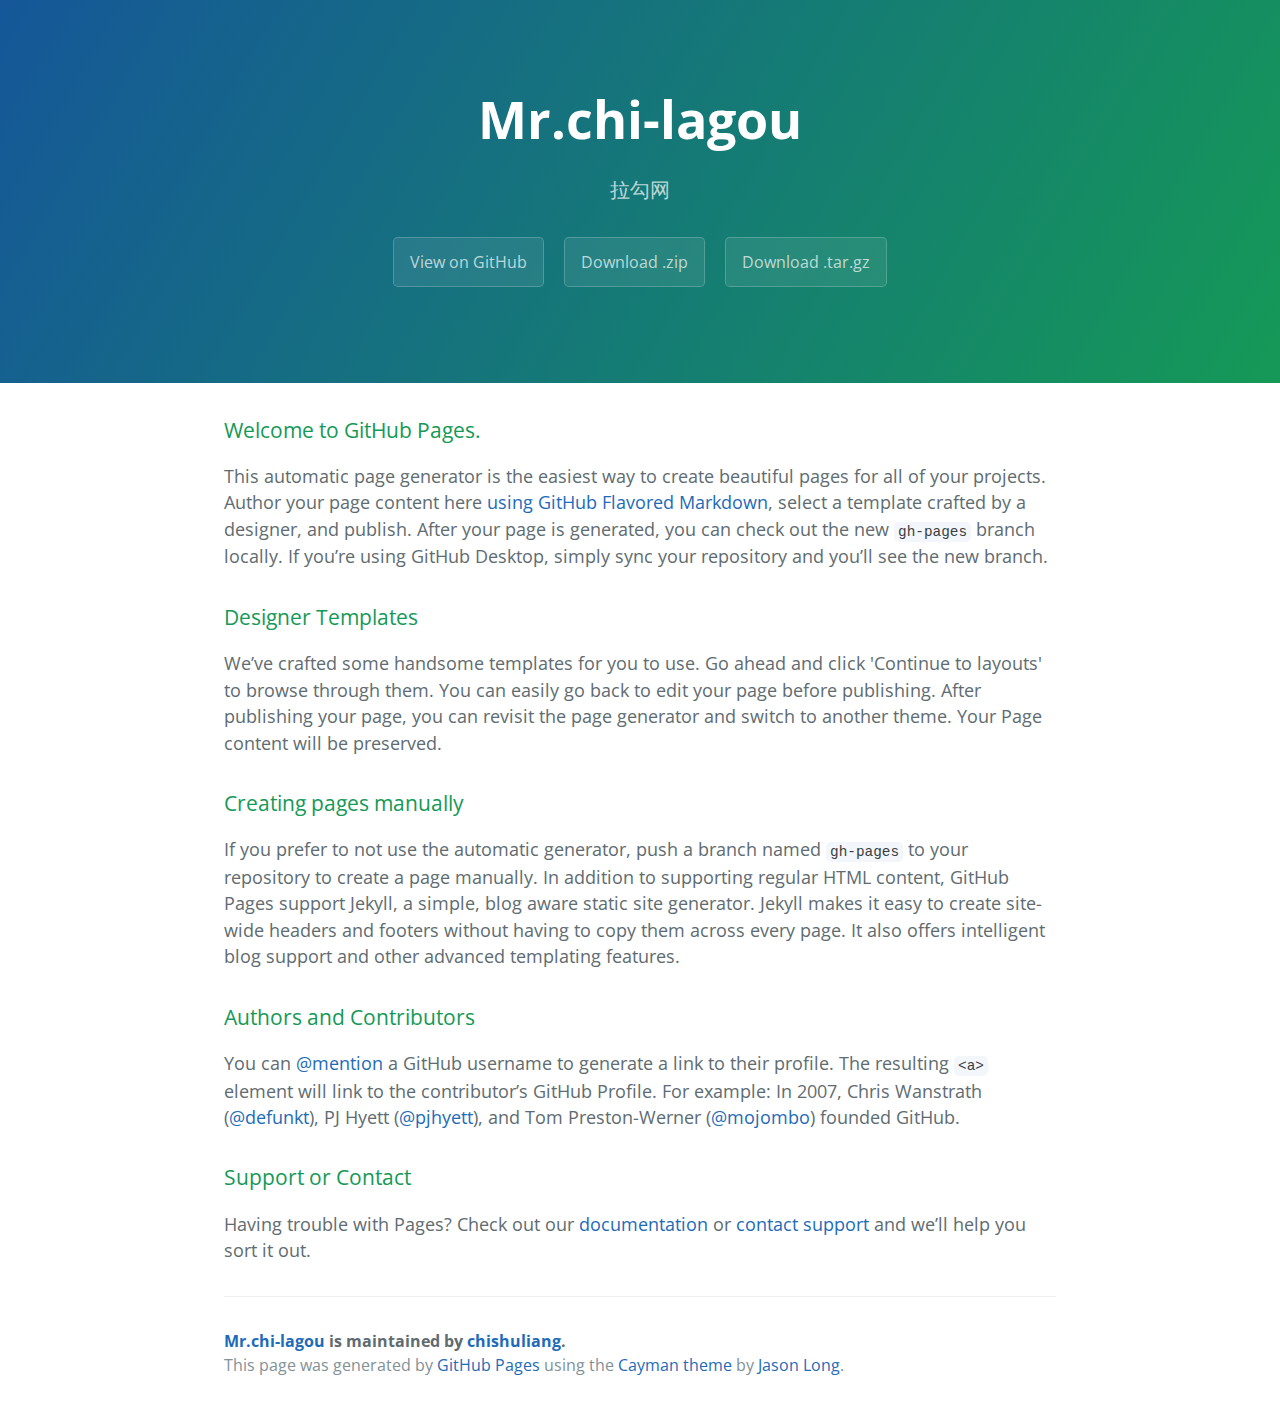
==== index.html @ e8597694 "Create gh-pages branch via GitHub" ====
<!DOCTYPE html>
<html lang="en-us">
  <head>
    <meta charset="UTF-8">
    <title>Mr.chi-lagou by chishuliang</title>
    <meta name="viewport" content="width=device-width, initial-scale=1">
    <link rel="stylesheet" type="text/css" href="stylesheets/normalize.css" media="screen">
    <link href='https://fonts.googleapis.com/css?family=Open+Sans:400,700' rel='stylesheet' type='text/css'>
    <link rel="stylesheet" type="text/css" href="stylesheets/stylesheet.css" media="screen">
    <link rel="stylesheet" type="text/css" href="stylesheets/github-light.css" media="screen">
  </head>
  <body>
    <section class="page-header">
      <h1 class="project-name">Mr.chi-lagou</h1>
      <h2 class="project-tagline">拉勾网</h2>
      <a href="https://github.com/chishuliang/Mr.chi-lagou" class="btn">View on GitHub</a>
      <a href="https://github.com/chishuliang/Mr.chi-lagou/zipball/master" class="btn">Download .zip</a>
      <a href="https://github.com/chishuliang/Mr.chi-lagou/tarball/master" class="btn">Download .tar.gz</a>
    </section>

    <section class="main-content">
      <h3>
<a id="welcome-to-github-pages" class="anchor" href="#welcome-to-github-pages" aria-hidden="true"><span aria-hidden="true" class="octicon octicon-link"></span></a>Welcome to GitHub Pages.</h3>

<p>This automatic page generator is the easiest way to create beautiful pages for all of your projects. Author your page content here <a href="https://guides.github.com/features/mastering-markdown/">using GitHub Flavored Markdown</a>, select a template crafted by a designer, and publish. After your page is generated, you can check out the new <code>gh-pages</code> branch locally. If you’re using GitHub Desktop, simply sync your repository and you’ll see the new branch.</p>

<h3>
<a id="designer-templates" class="anchor" href="#designer-templates" aria-hidden="true"><span aria-hidden="true" class="octicon octicon-link"></span></a>Designer Templates</h3>

<p>We’ve crafted some handsome templates for you to use. Go ahead and click 'Continue to layouts' to browse through them. You can easily go back to edit your page before publishing. After publishing your page, you can revisit the page generator and switch to another theme. Your Page content will be preserved.</p>

<h3>
<a id="creating-pages-manually" class="anchor" href="#creating-pages-manually" aria-hidden="true"><span aria-hidden="true" class="octicon octicon-link"></span></a>Creating pages manually</h3>

<p>If you prefer to not use the automatic generator, push a branch named <code>gh-pages</code> to your repository to create a page manually. In addition to supporting regular HTML content, GitHub Pages support Jekyll, a simple, blog aware static site generator. Jekyll makes it easy to create site-wide headers and footers without having to copy them across every page. It also offers intelligent blog support and other advanced templating features.</p>

<h3>
<a id="authors-and-contributors" class="anchor" href="#authors-and-contributors" aria-hidden="true"><span aria-hidden="true" class="octicon octicon-link"></span></a>Authors and Contributors</h3>

<p>You can <a href="https://help.github.com/articles/basic-writing-and-formatting-syntax/#mentioning-users-and-teams" class="user-mention">@mention</a> a GitHub username to generate a link to their profile. The resulting <code>&lt;a&gt;</code> element will link to the contributor’s GitHub Profile. For example: In 2007, Chris Wanstrath (<a href="https://github.com/defunkt" class="user-mention">@defunkt</a>), PJ Hyett (<a href="https://github.com/pjhyett" class="user-mention">@pjhyett</a>), and Tom Preston-Werner (<a href="https://github.com/mojombo" class="user-mention">@mojombo</a>) founded GitHub.</p>

<h3>
<a id="support-or-contact" class="anchor" href="#support-or-contact" aria-hidden="true"><span aria-hidden="true" class="octicon octicon-link"></span></a>Support or Contact</h3>

<p>Having trouble with Pages? Check out our <a href="https://help.github.com/pages">documentation</a> or <a href="https://github.com/contact">contact support</a> and we’ll help you sort it out.</p>

      <footer class="site-footer">
        <span class="site-footer-owner"><a href="https://github.com/chishuliang/Mr.chi-lagou">Mr.chi-lagou</a> is maintained by <a href="https://github.com/chishuliang">chishuliang</a>.</span>

        <span class="site-footer-credits">This page was generated by <a href="https://pages.github.com">GitHub Pages</a> using the <a href="https://github.com/jasonlong/cayman-theme">Cayman theme</a> by <a href="https://twitter.com/jasonlong">Jason Long</a>.</span>
      </footer>

    </section>

  
  </body>
</html>
---- stylesheets/stylesheet.css ----
* {
  box-sizing: border-box; }

body {
  padding: 0;
  margin: 0;
  font-family: "Open Sans", "Helvetica Neue", Helvetica, Arial, sans-serif;
  font-size: 16px;
  line-height: 1.5;
  color: #606c71; }

a {
  color: #1e6bb8;
  text-decoration: none; }
  a:hover {
    text-decoration: underline; }

.btn {
  display: inline-block;
  margin-bottom: 1rem;
  color: rgba(255, 255, 255, 0.7);
  background-color: rgba(255, 255, 255, 0.08);
  border-color: rgba(255, 255, 255, 0.2);
  border-style: solid;
  border-width: 1px;
  border-radius: 0.3rem;
  transition: color 0.2s, background-color 0.2s, border-color 0.2s; }
  .btn + .btn {
    margin-left: 1rem; }

.btn:hover {
  color: rgba(255, 255, 255, 0.8);
  text-decoration: none;
  background-color: rgba(255, 255, 255, 0.2);
  border-color: rgba(255, 255, 255, 0.3); }

@media screen and (min-width: 64em) {
  .btn {
    padding: 0.75rem 1rem; } }

@media screen and (min-width: 42em) and (max-width: 64em) {
  .btn {
    padding: 0.6rem 0.9rem;
    font-size: 0.9rem; } }

@media screen and (max-width: 42em) {
  .btn {
    display: block;
    width: 100%;
    padding: 0.75rem;
    font-size: 0.9rem; }
    .btn + .btn {
      margin-top: 1rem;
      margin-left: 0; } }

.page-header {
  color: #fff;
  text-align: center;
  background-color: #159957;
  background-image: linear-gradient(120deg, #155799, #159957); }

@media screen and (min-width: 64em) {
  .page-header {
    padding: 5rem 6rem; } }

@media screen and (min-width: 42em) and (max-width: 64em) {
  .page-header {
    padding: 3rem 4rem; } }

@media screen and (max-width: 42em) {
  .page-header {
    padding: 2rem 1rem; } }

.project-name {
  margin-top: 0;
  margin-bottom: 0.1rem; }

@media screen and (min-width: 64em) {
  .project-name {
    font-size: 3.25rem; } }

@media screen and (min-width: 42em) and (max-width: 64em) {
  .project-name {
    font-size: 2.25rem; } }

@media screen and (max-width: 42em) {
  .project-name {
    font-size: 1.75rem; } }

.project-tagline {
  margin-bottom: 2rem;
  font-weight: normal;
  opacity: 0.7; }

@media screen and (min-width: 64em) {
  .project-tagline {
    font-size: 1.25rem; } }

@media screen and (min-width: 42em) and (max-width: 64em) {
  .project-tagline {
    font-size: 1.15rem; } }

@media screen and (max-width: 42em) {
  .project-tagline {
    font-size: 1rem; } }

.main-content :first-child {
  margin-top: 0; }
.main-content img {
  max-width: 100%; }
.main-content h1, .main-content h2, .main-content h3, .main-content h4, .main-content h5, .main-content h6 {
  margin-top: 2rem;
  margin-bottom: 1rem;
  font-weight: normal;
  color: #159957; }
.main-content p {
  margin-bottom: 1em; }
.main-content code {
  padding: 2px 4px;
  font-family: Consolas, "Liberation Mono", Menlo, Courier, monospace;
  font-size: 0.9rem;
  color: #383e41;
  background-color: #f3f6fa;
  border-radius: 0.3rem; }
.main-content pre {
  padding: 0.8rem;
  margin-top: 0;
  margin-bottom: 1rem;
  font: 1rem Consolas, "Liberation Mono", Menlo, Courier, monospace;
  color: #567482;
  word-wrap: normal;
  background-color: #f3f6fa;
  border: solid 1px #dce6f0;
  border-radius: 0.3rem; }
  .main-content pre > code {
    padding: 0;
    margin: 0;
    font-size: 0.9rem;
    color: #567482;
    word-break: normal;
    white-space: pre;
    background: transparent;
    border: 0; }
.main-content .highlight {
  margin-bottom: 1rem; }
  .main-content .highlight pre {
    margin-bottom: 0;
    word-break: normal; }
.main-content .highlight pre, .main-content pre {
  padding: 0.8rem;
  overflow: auto;
  font-size: 0.9rem;
  line-height: 1.45;
  border-radius: 0.3rem; }
.main-content pre code, .main-content pre tt {
  display: inline;
  max-width: initial;
  padding: 0;
  margin: 0;
  overflow: initial;
  line-height: inherit;
  word-wrap: normal;
  background-color: transparent;
  border: 0; }
  .main-content pre code:before, .main-content pre code:after, .main-content pre tt:before, .main-content pre tt:after {
    content: normal; }
.main-content ul, .main-content ol {
  margin-top: 0; }
.main-content blockquote {
  padding: 0 1rem;
  margin-left: 0;
  color: #819198;
  border-left: 0.3rem solid #dce6f0; }
  .main-content blockquote > :first-child {
    margin-top: 0; }
  .main-content blockquote > :last-child {
    margin-bottom: 0; }
.main-content table {
  display: block;
  width: 100%;
  overflow: auto;
  word-break: normal;
  word-break: keep-all; }
  .main-content table th {
    font-weight: bold; }
  .main-content table th, .main-content table td {
    padding: 0.5rem 1rem;
    border: 1px solid #e9ebec; }
.main-content dl {
  padding: 0; }
  .main-content dl dt {
    padding: 0;
    margin-top: 1rem;
    font-size: 1rem;
    font-weight: bold; }
  .main-content dl dd {
    padding: 0;
    margin-bottom: 1rem; }
.main-content hr {
  height: 2px;
  padding: 0;
  margin: 1rem 0;
  background-color: #eff0f1;
  border: 0; }

@media screen and (min-width: 64em) {
  .main-content {
    max-width: 64rem;
    padding: 2rem 6rem;
    margin: 0 auto;
    font-size: 1.1rem; } }

@media screen and (min-width: 42em) and (max-width: 64em) {
  .main-content {
    padding: 2rem 4rem;
    font-size: 1.1rem; } }

@media screen and (max-width: 42em) {
  .main-content {
    padding: 2rem 1rem;
    font-size: 1rem; } }

.site-footer {
  padding-top: 2rem;
  margin-top: 2rem;
  border-top: solid 1px #eff0f1; }

.site-footer-owner {
  display: block;
  font-weight: bold; }

.site-footer-credits {
  color: #819198; }

@media screen and (min-width: 64em) {
  .site-footer {
    font-size: 1rem; } }

@media screen and (min-width: 42em) and (max-width: 64em) {
  .site-footer {
    font-size: 1rem; } }

@media screen and (max-width: 42em) {
  .site-footer {
    font-size: 0.9rem; } }
---- stylesheets/github-light.css ----
/*
   Copyright 2014 GitHub Inc.

   Licensed under the Apache License, Version 2.0 (the "License");
   you may not use this file except in compliance with the License.
   You may obtain a copy of the License at

       http://www.apache.org/licenses/LICENSE-2.0

   Unless required by applicable law or agreed to in writing, software
   distributed under the License is distributed on an "AS IS" BASIS,
   WITHOUT WARRANTIES OR CONDITIONS OF ANY KIND, either express or implied.
   See the License for the specific language governing permissions and
   limitations under the License.

*/

.pl-c /* comment */ {
  color: #969896;
}

.pl-c1      /* constant, markup.raw, meta.diff.header, meta.module-reference, meta.property-name, support, support.constant, support.variable, variable.other.constant */,
.pl-s .pl-v /* string variable */ {
  color: #0086b3;
}

.pl-e  /* entity */,
.pl-en /* entity.name */ {
  color: #795da3;
}

.pl-s .pl-s1 /* string source */,
.pl-smi      /* storage.modifier.import, storage.modifier.package, storage.type.java, variable.other, variable.parameter.function */ {
  color: #333;
}

.pl-ent /* entity.name.tag */ {
  color: #63a35c;
}

.pl-k /* keyword, storage, storage.type */ {
  color: #a71d5d;
}

.pl-pds              /* punctuation.definition.string, string.regexp.character-class */,
.pl-s                /* string */,
.pl-s .pl-pse .pl-s1 /* string punctuation.section.embedded source */,
.pl-sr               /* string.regexp */,
.pl-sr .pl-cce       /* string.regexp constant.character.escape */,
.pl-sr .pl-sra       /* string.regexp string.regexp.arbitrary-repitition */,
.pl-sr .pl-sre       /* string.regexp source.ruby.embedded */ {
  color: #183691;
}

.pl-v /* variable */ {
  color: #ed6a43;
}

.pl-id /* invalid.deprecated */ {
  color: #b52a1d;
}

.pl-ii /* invalid.illegal */ {
  background-color: #b52a1d;
  color: #f8f8f8;
}

.pl-sr .pl-cce /* string.regexp constant.character.escape */ {
  color: #63a35c;
  font-weight: bold;
}

.pl-ml /* markup.list */ {
  color: #693a17;
}

.pl-mh        /* markup.heading */,
.pl-mh .pl-en /* markup.heading entity.name */,
.pl-ms        /* meta.separator */ {
  color: #1d3e81;
  font-weight: bold;
}

.pl-mq /* markup.quote */ {
  color: #008080;
}

.pl-mi /* markup.italic */ {
  color: #333;
  font-style: italic;
}

.pl-mb /* markup.bold */ {
  color: #333;
  font-weight: bold;
}

.pl-md /* markup.deleted, meta.diff.header.from-file */ {
  background-color: #ffecec;
  color: #bd2c00;
}

.pl-mi1 /* markup.inserted, meta.diff.header.to-file */ {
  background-color: #eaffea;
  color: #55a532;
}

.pl-mdr /* meta.diff.range */ {
  color: #795da3;
  font-weight: bold;
}

.pl-mo /* meta.output */ {
  color: #1d3e81;
}
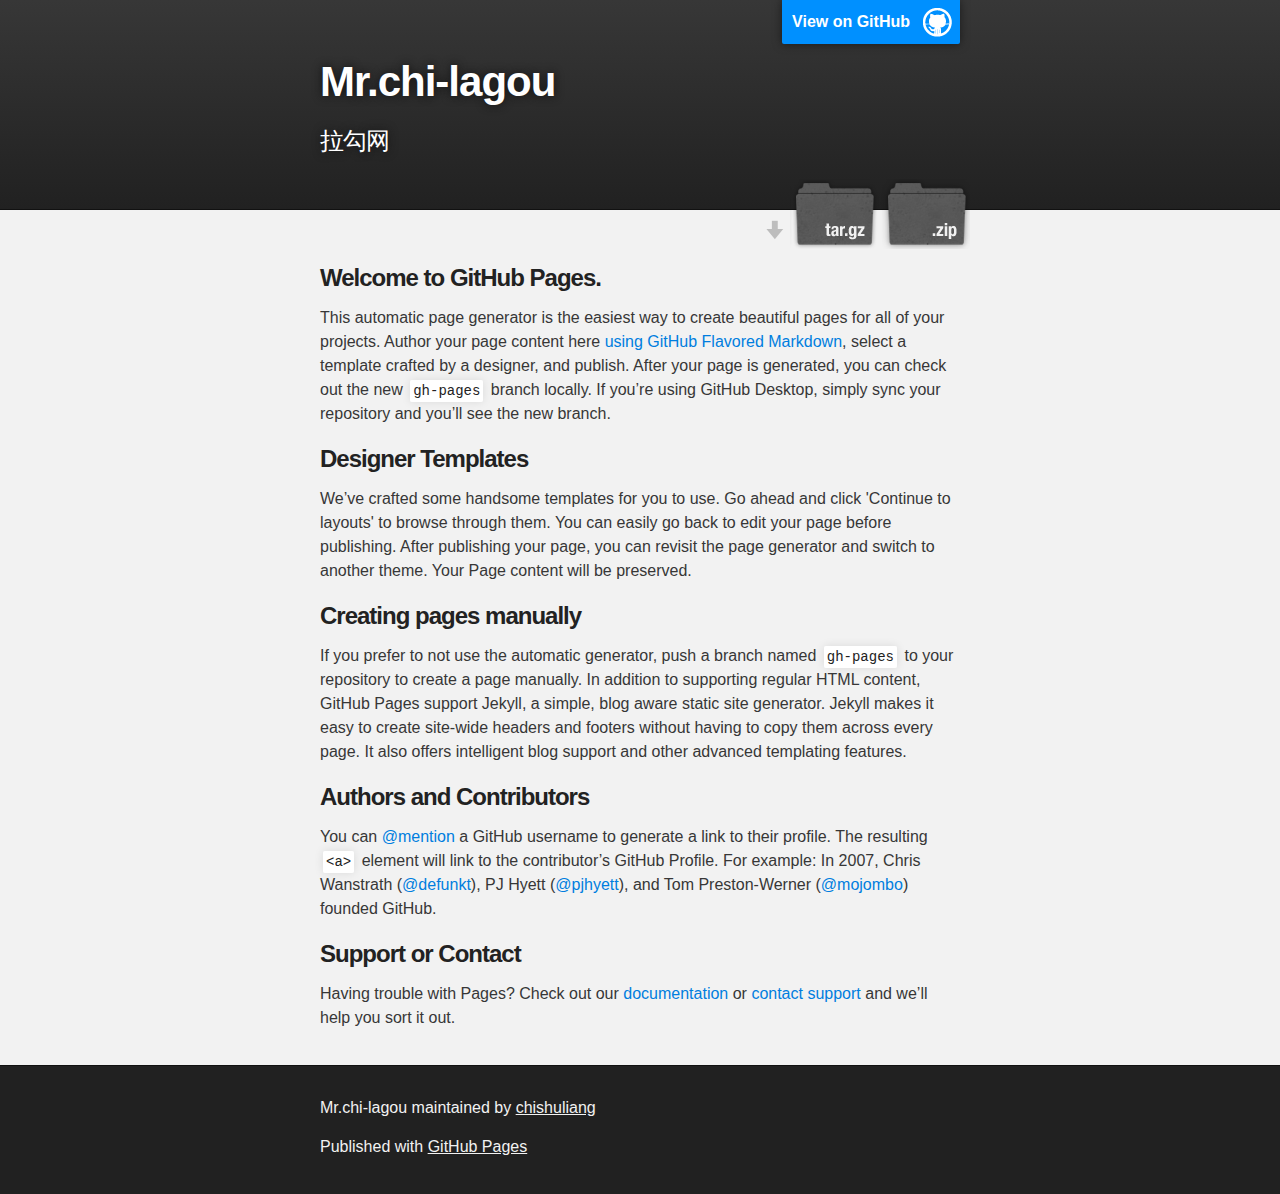
==== commit 8353f374: "Create gh-pages branch via GitHub" ====
--- a/index.html
+++ b/index.html
@@ -1,25 +1,37 @@
 <!DOCTYPE html>
-<html lang="en-us">
+<html>
+
   <head>
-    <meta charset="UTF-8">
-    <title>Mr.chi-lagou by chishuliang</title>
-    <meta name="viewport" content="width=device-width, initial-scale=1">
-    <link rel="stylesheet" type="text/css" href="stylesheets/normalize.css" media="screen">
-    <link href='https://fonts.googleapis.com/css?family=Open+Sans:400,700' rel='stylesheet' type='text/css'>
-    <link rel="stylesheet" type="text/css" href="stylesheets/stylesheet.css" media="screen">
-    <link rel="stylesheet" type="text/css" href="stylesheets/github-light.css" media="screen">
+    <meta charset='utf-8'>
+    <meta http-equiv="X-UA-Compatible" content="chrome=1">
+    <meta name="description" content="Mr.chi-lagou : 拉勾网">
+
+    <link rel="stylesheet" type="text/css" media="screen" href="stylesheets/stylesheet.css">
+
+    <title>Mr.chi-lagou</title>
   </head>
+
   <body>
-    <section class="page-header">
-      <h1 class="project-name">Mr.chi-lagou</h1>
-      <h2 class="project-tagline">拉勾网</h2>
-      <a href="https://github.com/chishuliang/Mr.chi-lagou" class="btn">View on GitHub</a>
-      <a href="https://github.com/chishuliang/Mr.chi-lagou/zipball/master" class="btn">Download .zip</a>
-      <a href="https://github.com/chishuliang/Mr.chi-lagou/tarball/master" class="btn">Download .tar.gz</a>
-    </section>
 
-    <section class="main-content">
-      <h3>
+    <!-- HEADER -->
+    <div id="header_wrap" class="outer">
+        <header class="inner">
+          <a id="forkme_banner" href="https://github.com/chishuliang/Mr.chi-lagou">View on GitHub</a>
+
+          <h1 id="project_title">Mr.chi-lagou</h1>
+          <h2 id="project_tagline">拉勾网</h2>
+
+            <section id="downloads">
+              <a class="zip_download_link" href="https://github.com/chishuliang/Mr.chi-lagou/zipball/master">Download this project as a .zip file</a>
+              <a class="tar_download_link" href="https://github.com/chishuliang/Mr.chi-lagou/tarball/master">Download this project as a tar.gz file</a>
+            </section>
+        </header>
+    </div>
+
+    <!-- MAIN CONTENT -->
+    <div id="main_content_wrap" class="outer">
+      <section id="main_content" class="inner">
+        <h3>
 <a id="welcome-to-github-pages" class="anchor" href="#welcome-to-github-pages" aria-hidden="true"><span aria-hidden="true" class="octicon octicon-link"></span></a>Welcome to GitHub Pages.</h3>
 
 <p>This automatic page generator is the easiest way to create beautiful pages for all of your projects. Author your page content here <a href="https://guides.github.com/features/mastering-markdown/">using GitHub Flavored Markdown</a>, select a template crafted by a designer, and publish. After your page is generated, you can check out the new <code>gh-pages</code> branch locally. If you’re using GitHub Desktop, simply sync your repository and you’ll see the new branch.</p>
@@ -43,15 +55,18 @@
 <a id="support-or-contact" class="anchor" href="#support-or-contact" aria-hidden="true"><span aria-hidden="true" class="octicon octicon-link"></span></a>Support or Contact</h3>
 
 <p>Having trouble with Pages? Check out our <a href="https://help.github.com/pages">documentation</a> or <a href="https://github.com/contact">contact support</a> and we’ll help you sort it out.</p>
+      </section>
+    </div>
 
-      <footer class="site-footer">
-        <span class="site-footer-owner"><a href="https://github.com/chishuliang/Mr.chi-lagou">Mr.chi-lagou</a> is maintained by <a href="https://github.com/chishuliang">chishuliang</a>.</span>
+    <!-- FOOTER  -->
+    <div id="footer_wrap" class="outer">
+      <footer class="inner">
+        <p class="copyright">Mr.chi-lagou maintained by <a href="https://github.com/chishuliang">chishuliang</a></p>
+        <p>Published with <a href="https://pages.github.com">GitHub Pages</a></p>
+      </footer>
+    </div>
 
-        <span class="site-footer-credits">This page was generated by <a href="https://pages.github.com">GitHub Pages</a> using the <a href="https://github.com/jasonlong/cayman-theme">Cayman theme</a> by <a href="https://twitter.com/jasonlong">Jason Long</a>.</span>
-      </footer>
+    
 
-    </section>
-
-  
   </body>
 </html>
--- a/stylesheets/stylesheet.css
+++ b/stylesheets/stylesheet.css
@@ -1,245 +1,425 @@
-* {
-  box-sizing: border-box; }
+/*******************************************************************************
+Slate Theme for GitHub Pages
+by Jason Costello, @jsncostello
+*******************************************************************************/
+
+@import url(github-light.css);
+
+/*******************************************************************************
+MeyerWeb Reset
+*******************************************************************************/
+
+html, body, div, span, applet, object, iframe,
+h1, h2, h3, h4, h5, h6, p, blockquote, pre,
+a, abbr, acronym, address, big, cite, code,
+del, dfn, em, img, ins, kbd, q, s, samp,
+small, strike, strong, sub, sup, tt, var,
+b, u, i, center,
+dl, dt, dd, ol, ul, li,
+fieldset, form, label, legend,
+table, caption, tbody, tfoot, thead, tr, th, td,
+article, aside, canvas, details, embed,
+figure, figcaption, footer, header, hgroup,
+menu, nav, output, ruby, section, summary,
+time, mark, audio, video {
+  margin: 0;
+  padding: 0;
+  border: 0;
+  font: inherit;
+  vertical-align: baseline;
+}
+
+/* HTML5 display-role reset for older browsers */
+article, aside, details, figcaption, figure,
+footer, header, hgroup, menu, nav, section {
+  display: block;
+}
+
+ol, ul {
+  list-style: none;
+}
+
+table {
+  border-collapse: collapse;
+  border-spacing: 0;
+}
+
+/*******************************************************************************
+Theme Styles
+*******************************************************************************/
 
 body {
+  box-sizing: border-box;
+  color:#373737;
+  background: #212121;
+  font-size: 16px;
+  font-family: 'Myriad Pro', Calibri, Helvetica, Arial, sans-serif;
+  line-height: 1.5;
+  -webkit-font-smoothing: antialiased;
+}
+
+h1, h2, h3, h4, h5, h6 {
+  margin: 10px 0;
+  font-weight: 700;
+  color:#222222;
+  font-family: 'Lucida Grande', 'Calibri', Helvetica, Arial, sans-serif;
+  letter-spacing: -1px;
+}
+
+h1 {
+  font-size: 36px;
+  font-weight: 700;
+}
+
+h2 {
+  padding-bottom: 10px;
+  font-size: 32px;
+  background: url('../images/bg_hr.png') repeat-x bottom;
+}
+
+h3 {
+  font-size: 24px;
+}
+
+h4 {
+  font-size: 21px;
+}
+
+h5 {
+  font-size: 18px;
+}
+
+h6 {
+  font-size: 16px;
+}
+
+p {
+  margin: 10px 0 15px 0;
+}
+
+footer p {
+  color: #f2f2f2;
+}
+
+a {
+  text-decoration: none;
+  color: #007edf;
+  text-shadow: none;
+
+  transition: color 0.5s ease;
+  transition: text-shadow 0.5s ease;
+  -webkit-transition: color 0.5s ease;
+  -webkit-transition: text-shadow 0.5s ease;
+  -moz-transition: color 0.5s ease;
+  -moz-transition: text-shadow 0.5s ease;
+  -o-transition: color 0.5s ease;
+  -o-transition: text-shadow 0.5s ease;
+  -ms-transition: color 0.5s ease;
+  -ms-transition: text-shadow 0.5s ease;
+}
+
+a:hover, a:focus {text-decoration: underline;}
+
+footer a {
+  color: #F2F2F2;
+  text-decoration: underline;
+}
+
+em {
+  font-style: italic;
+}
+
+strong {
+  font-weight: bold;
+}
+
+img {
+  position: relative;
+  margin: 0 auto;
+  max-width: 739px;
+  padding: 5px;
+  margin: 10px 0 10px 0;
+  border: 1px solid #ebebeb;
+
+  box-shadow: 0 0 5px #ebebeb;
+  -webkit-box-shadow: 0 0 5px #ebebeb;
+  -moz-box-shadow: 0 0 5px #ebebeb;
+  -o-box-shadow: 0 0 5px #ebebeb;
+  -ms-box-shadow: 0 0 5px #ebebeb;
+}
+
+p img {
+  display: inline;
+  margin: 0;
   padding: 0;
+  vertical-align: middle;
+  text-align: center;
+  border: none;
+}
+
+pre, code {
+  width: 100%;
+  color: #222;
+  background-color: #fff;
+
+  font-family: Monaco, "Bitstream Vera Sans Mono", "Lucida Console", Terminal, monospace;
+  font-size: 14px;
+
+  border-radius: 2px;
+  -moz-border-radius: 2px;
+  -webkit-border-radius: 2px;
+}
+
+pre {
+  width: 100%;
+  padding: 10px;
+  box-shadow: 0 0 10px rgba(0,0,0,.1);
+  overflow: auto;
+}
+
+code {
+  padding: 3px;
+  margin: 0 3px;
+  box-shadow: 0 0 10px rgba(0,0,0,.1);
+}
+
+pre code {
+  display: block;
+  box-shadow: none;
+}
+
+blockquote {
+  color: #666;
+  margin-bottom: 20px;
+  padding: 0 0 0 20px;
+  border-left: 3px solid #bbb;
+}
+
+
+ul, ol, dl {
+  margin-bottom: 15px
+}
+
+ul {
+  list-style-position: inside;
+  list-style: disc;
+  padding-left: 20px;
+}
+
+ol {
+  list-style-position: inside;
+  list-style: decimal;
+  padding-left: 20px;
+}
+
+dl dt {
+  font-weight: bold;
+}
+
+dl dd {
+  padding-left: 20px;
+  font-style: italic;
+}
+
+dl p {
+  padding-left: 20px;
+  font-style: italic;
+}
+
+hr {
+  height: 1px;
+  margin-bottom: 5px;
+  border: none;
+  background: url('../images/bg_hr.png') repeat-x center;
+}
+
+table {
+  border: 1px solid #373737;
+  margin-bottom: 20px;
+  text-align: left;
+ }
+
+th {
+  font-family: 'Lucida Grande', 'Helvetica Neue', Helvetica, Arial, sans-serif;
+  padding: 10px;
+  background: #373737;
+  color: #fff;
+ }
+
+td {
+  padding: 10px;
+  border: 1px solid #373737;
+ }
+
+form {
+  background: #f2f2f2;
+  padding: 20px;
+}
+
+/*******************************************************************************
+Full-Width Styles
+*******************************************************************************/
+
+.outer {
+  width: 100%;
+}
+
+.inner {
+  position: relative;
+  max-width: 640px;
+  padding: 20px 10px;
+  margin: 0 auto;
+}
+
+#forkme_banner {
+  display: block;
+  position: absolute;
+  top:0;
+  right: 10px;
+  z-index: 10;
+  padding: 10px 50px 10px 10px;
+  color: #fff;
+  background: url('../images/blacktocat.png') #0090ff no-repeat 95% 50%;
+  font-weight: 700;
+  box-shadow: 0 0 10px rgba(0,0,0,.5);
+  border-bottom-left-radius: 2px;
+  border-bottom-right-radius: 2px;
+}
+
+#header_wrap {
+  background: #212121;
+  background: -moz-linear-gradient(top, #373737, #212121);
+  background: -webkit-linear-gradient(top, #373737, #212121);
+  background: -ms-linear-gradient(top, #373737, #212121);
+  background: -o-linear-gradient(top, #373737, #212121);
+  background: linear-gradient(top, #373737, #212121);
+}
+
+#header_wrap .inner {
+  padding: 50px 10px 30px 10px;
+}
+
+#project_title {
   margin: 0;
-  font-family: "Open Sans", "Helvetica Neue", Helvetica, Arial, sans-serif;
-  font-size: 16px;
-  line-height: 1.5;
-  color: #606c71; }
-
-a {
-  color: #1e6bb8;
-  text-decoration: none; }
-  a:hover {
-    text-decoration: underline; }
-
-.btn {
-  display: inline-block;
-  margin-bottom: 1rem;
-  color: rgba(255, 255, 255, 0.7);
-  background-color: rgba(255, 255, 255, 0.08);
-  border-color: rgba(255, 255, 255, 0.2);
-  border-style: solid;
-  border-width: 1px;
-  border-radius: 0.3rem;
-  transition: color 0.2s, background-color 0.2s, border-color 0.2s; }
-  .btn + .btn {
-    margin-left: 1rem; }
-
-.btn:hover {
-  color: rgba(255, 255, 255, 0.8);
-  text-decoration: none;
-  background-color: rgba(255, 255, 255, 0.2);
-  border-color: rgba(255, 255, 255, 0.3); }
-
-@media screen and (min-width: 64em) {
-  .btn {
-    padding: 0.75rem 1rem; } }
-
-@media screen and (min-width: 42em) and (max-width: 64em) {
-  .btn {
-    padding: 0.6rem 0.9rem;
-    font-size: 0.9rem; } }
-
-@media screen and (max-width: 42em) {
-  .btn {
-    display: block;
-    width: 100%;
-    padding: 0.75rem;
-    font-size: 0.9rem; }
-    .btn + .btn {
-      margin-top: 1rem;
-      margin-left: 0; } }
-
-.page-header {
   color: #fff;
-  text-align: center;
-  background-color: #159957;
-  background-image: linear-gradient(120deg, #155799, #159957); }
-
-@media screen and (min-width: 64em) {
-  .page-header {
-    padding: 5rem 6rem; } }
-
-@media screen and (min-width: 42em) and (max-width: 64em) {
-  .page-header {
-    padding: 3rem 4rem; } }
-
-@media screen and (max-width: 42em) {
-  .page-header {
-    padding: 2rem 1rem; } }
-
-.project-name {
-  margin-top: 0;
-  margin-bottom: 0.1rem; }
-
-@media screen and (min-width: 64em) {
-  .project-name {
-    font-size: 3.25rem; } }
-
-@media screen and (min-width: 42em) and (max-width: 64em) {
-  .project-name {
-    font-size: 2.25rem; } }
-
-@media screen and (max-width: 42em) {
-  .project-name {
-    font-size: 1.75rem; } }
-
-.project-tagline {
-  margin-bottom: 2rem;
-  font-weight: normal;
-  opacity: 0.7; }
-
-@media screen and (min-width: 64em) {
-  .project-tagline {
-    font-size: 1.25rem; } }
-
-@media screen and (min-width: 42em) and (max-width: 64em) {
-  .project-tagline {
-    font-size: 1.15rem; } }
-
-@media screen and (max-width: 42em) {
-  .project-tagline {
-    font-size: 1rem; } }
-
-.main-content :first-child {
-  margin-top: 0; }
-.main-content img {
-  max-width: 100%; }
-.main-content h1, .main-content h2, .main-content h3, .main-content h4, .main-content h5, .main-content h6 {
-  margin-top: 2rem;
-  margin-bottom: 1rem;
-  font-weight: normal;
-  color: #159957; }
-.main-content p {
-  margin-bottom: 1em; }
-.main-content code {
-  padding: 2px 4px;
-  font-family: Consolas, "Liberation Mono", Menlo, Courier, monospace;
-  font-size: 0.9rem;
-  color: #383e41;
-  background-color: #f3f6fa;
-  border-radius: 0.3rem; }
-.main-content pre {
-  padding: 0.8rem;
-  margin-top: 0;
-  margin-bottom: 1rem;
-  font: 1rem Consolas, "Liberation Mono", Menlo, Courier, monospace;
-  color: #567482;
-  word-wrap: normal;
-  background-color: #f3f6fa;
-  border: solid 1px #dce6f0;
-  border-radius: 0.3rem; }
-  .main-content pre > code {
-    padding: 0;
-    margin: 0;
-    font-size: 0.9rem;
-    color: #567482;
-    word-break: normal;
-    white-space: pre;
-    background: transparent;
-    border: 0; }
-.main-content .highlight {
-  margin-bottom: 1rem; }
-  .main-content .highlight pre {
-    margin-bottom: 0;
-    word-break: normal; }
-.main-content .highlight pre, .main-content pre {
-  padding: 0.8rem;
-  overflow: auto;
-  font-size: 0.9rem;
-  line-height: 1.45;
-  border-radius: 0.3rem; }
-.main-content pre code, .main-content pre tt {
-  display: inline;
-  max-width: initial;
-  padding: 0;
-  margin: 0;
-  overflow: initial;
-  line-height: inherit;
-  word-wrap: normal;
-  background-color: transparent;
-  border: 0; }
-  .main-content pre code:before, .main-content pre code:after, .main-content pre tt:before, .main-content pre tt:after {
-    content: normal; }
-.main-content ul, .main-content ol {
-  margin-top: 0; }
-.main-content blockquote {
-  padding: 0 1rem;
-  margin-left: 0;
-  color: #819198;
-  border-left: 0.3rem solid #dce6f0; }
-  .main-content blockquote > :first-child {
-    margin-top: 0; }
-  .main-content blockquote > :last-child {
-    margin-bottom: 0; }
-.main-content table {
+  font-size: 42px;
+  font-weight: 700;
+  text-shadow: #111 0px 0px 10px;
+}
+
+#project_tagline {
+  color: #fff;
+  font-size: 24px;
+  font-weight: 300;
+  background: none;
+  text-shadow: #111 0px 0px 10px;
+}
+
+#downloads {
+  position: absolute;
+  width: 210px;
+  z-index: 10;
+  bottom: -40px;
+  right: 0;
+  height: 70px;
+  background: url('../images/icon_download.png') no-repeat 0% 90%;
+}
+
+.zip_download_link {
   display: block;
-  width: 100%;
-  overflow: auto;
-  word-break: normal;
-  word-break: keep-all; }
-  .main-content table th {
-    font-weight: bold; }
-  .main-content table th, .main-content table td {
-    padding: 0.5rem 1rem;
-    border: 1px solid #e9ebec; }
-.main-content dl {
-  padding: 0; }
-  .main-content dl dt {
-    padding: 0;
-    margin-top: 1rem;
-    font-size: 1rem;
-    font-weight: bold; }
-  .main-content dl dd {
-    padding: 0;
-    margin-bottom: 1rem; }
-.main-content hr {
-  height: 2px;
-  padding: 0;
-  margin: 1rem 0;
-  background-color: #eff0f1;
-  border: 0; }
-
-@media screen and (min-width: 64em) {
-  .main-content {
-    max-width: 64rem;
-    padding: 2rem 6rem;
-    margin: 0 auto;
-    font-size: 1.1rem; } }
-
-@media screen and (min-width: 42em) and (max-width: 64em) {
-  .main-content {
-    padding: 2rem 4rem;
-    font-size: 1.1rem; } }
-
-@media screen and (max-width: 42em) {
-  .main-content {
-    padding: 2rem 1rem;
-    font-size: 1rem; } }
-
-.site-footer {
-  padding-top: 2rem;
-  margin-top: 2rem;
-  border-top: solid 1px #eff0f1; }
-
-.site-footer-owner {
+  float: right;
+  width: 90px;
+  height:70px;
+  text-indent: -5000px;
+  overflow: hidden;
+  background: url(../images/sprite_download.png) no-repeat bottom left;
+}
+
+.tar_download_link {
   display: block;
-  font-weight: bold; }
-
-.site-footer-credits {
-  color: #819198; }
-
-@media screen and (min-width: 64em) {
-  .site-footer {
-    font-size: 1rem; } }
-
-@media screen and (min-width: 42em) and (max-width: 64em) {
-  .site-footer {
-    font-size: 1rem; } }
-
-@media screen and (max-width: 42em) {
-  .site-footer {
-    font-size: 0.9rem; } }
+  float: right;
+  width: 90px;
+  height:70px;
+  text-indent: -5000px;
+  overflow: hidden;
+  background: url(../images/sprite_download.png) no-repeat bottom right;
+  margin-left: 10px;
+}
+
+.zip_download_link:hover {
+  background: url(../images/sprite_download.png) no-repeat top left;
+}
+
+.tar_download_link:hover {
+  background: url(../images/sprite_download.png) no-repeat top right;
+}
+
+#main_content_wrap {
+  background: #f2f2f2;
+  border-top: 1px solid #111;
+  border-bottom: 1px solid #111;
+}
+
+#main_content {
+  padding-top: 40px;
+}
+
+#footer_wrap {
+  background: #212121;
+}
+
+
+
+/*******************************************************************************
+Small Device Styles
+*******************************************************************************/
+
+@media screen and (max-width: 480px) {
+  body {
+    font-size:14px;
+  }
+
+  #downloads {
+    display: none;
+  }
+
+  .inner {
+    min-width: 320px;
+    max-width: 480px;
+  }
+
+  #project_title {
+  font-size: 32px;
+  }
+
+  h1 {
+    font-size: 28px;
+  }
+
+  h2 {
+    font-size: 24px;
+  }
+
+  h3 {
+    font-size: 21px;
+  }
+
+  h4 {
+    font-size: 18px;
+  }
+
+  h5 {
+    font-size: 14px;
+  }
+
+  h6 {
+    font-size: 12px;
+  }
+
+  code, pre {
+    min-width: 320px;
+    max-width: 480px;
+    font-size: 11px;
+  }
+
+}
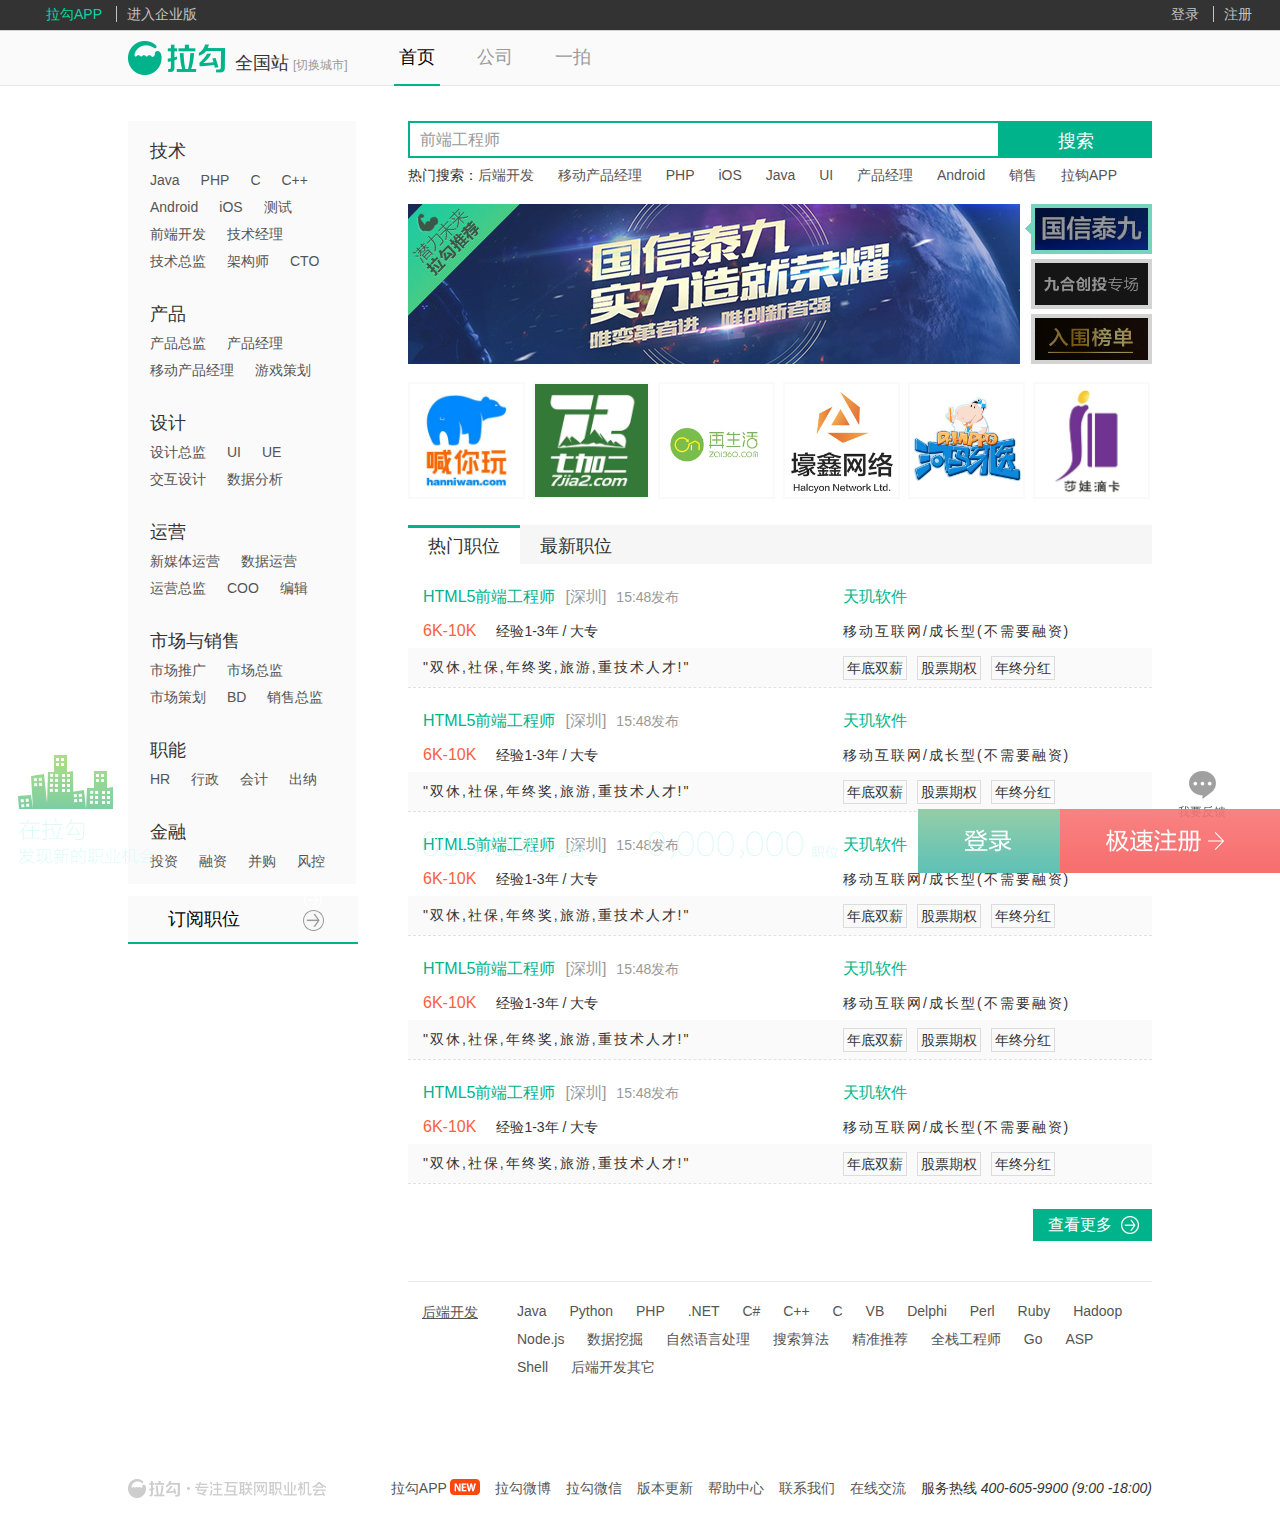
==== commit 7bc30fe5: "shangchuan" ====
--- a/index.html
+++ b/index.html
@@ -1,72 +1,1155 @@
 <!DOCTYPE html>
 <html>
+<head>
+    <meta charset="UTF-8">
+    <title>拉勾网-最专业的互联网招聘平台</title>
+    <link type="text/css" rel="stylesheet" href="css/tab.css"/>
+    <link type="text/css" rel="stylesheet" href="css/file.css"/>
+</head>
+<body>
+<!---页面开头--->
+<div class="bt_top">
+    <div class="bt_fir">
+        <div class="bt">
+            <div class="bt_a2">
+                <a href="http://www.lagou.com/app/download.html" class="bt_a2_a1" target="_blank">拉勾APP</a>
+                <a href="https://passport.lagou.com/login/login.html?ts=1451804107935&serviceId=rmgt&service=http%253A%252F%252Fhr.lagou.com%252Fdashboard%252F&action=login&signature=540CA6618F950096393ADAAAF9C4EA49"
+                   class="bt_a2_a2" target="_blank">进入企业版</a>
+            </div>
+            <div class="bt_a4">
+                <a href="https://passport.lagou.com/login/login.html?ts=1451804127713&serviceId=lagou&service=http%253A%252F%252Fwww.lagou.com%252F&action=login&signature=848890E80B2CCBA3196E1BFE07830E96"
+                   class="bt_a4_a1" target="_blank">登录</a>
+                <a href="" class="bt_a4_a2" target="_blank">注册</a>
+            </div>
+        </div>
+    </div>
+    <div class="bt_sec">
+        <div class="bt_sec_div">
+            <div class="bt_sec_fir">
+                <a href="http://www.lagou.com/" class="bt_sec_fir_a"><h1>拉勾网</h1></a>
 
-  <head>
-    <meta charset='utf-8'>
-    <meta http-equiv="X-UA-Compatible" content="chrome=1">
-    <meta name="description" content="Mr.chi-lagou : 拉勾网">
+                <div class="bt_sec_fir_div">
+                    <strong>全国站</strong>
+                    <em id="logo_em">[切换城市]</em>
+                </div>
+            </div>
+            <ul class="bt_sec_sec">
+                <li><a href="http://www.lagou.com/" class="bt_sec_sec_a1"
+                       style="color: black;border-bottom: 2px solid #00b38a">首页</a></li>
+                <li><a href="http://www.lagou.com/gongsi/">公司</a></li>
+                <li><a href="http://pai.lagou.com/index.html" target="_blank">一拍</a></li>
+            </ul>
+        </div>
+    </div>
+</div>
+<!---页面主体--->
+<div class="content">
+    <div class="navigation">
+        <ul class="navigation_fir">
+            <li class="navigation_fir_1">
+                <div class="navigation_fir_1_left">
+                    <h2>技术</h2>
+                    <a href="http://www.lagou.com/zhaopin/Java/">Java</a>
+                    <a href="http://www.lagou.com/zhaopin/PHP/">PHP</a>
+                    <a href="http://www.lagou.com/zhaopin/C/">C</a>
+                    <a href="http://www.lagou.com/zhaopin/C++/">C++</a>
+                    <a href="http://www.lagou.com/zhaopin/Android/">Android</a>
+                    <a href="http://www.lagou.com/zhaopin/iOS/">iOS</a>
+                    <a href="http://www.lagou.com/zhaopin/ceshi/">测试</a>
+                    <a href="http://www.lagou.com/zhaopin/qianduankaifa/">前端开发</a>
+                    <a href="http://www.lagou.com/zhaopin/jishujingli/">技术经理</a>
+                    <a href="http://www.lagou.com/zhaopin/jishuzongjian/">技术总监</a>
+                    <a href="http://www.lagou.com/zhaopin/jiagoushi/">架构师</a>
+                    <a href="http://www.lagou.com/zhaopin/CTO/">CTO</a>
+                </div>
+                <div class="navigation_fir_1_right">
+                    <dl class="navigation_fir_1_right_dl">
+                        <dt>
+                            <a href="http://www.lagou.com/zhaopin/houduankaifa/">后端开发</a>
+                        </dt>
+                        <dd>
+                            <a href="http://www.lagou.com/zhaopin/Java/">Java</a>
+                            <a href="http://www.lagou.com/zhaopin/Python/">Python</a>
+                            <a href="http://www.lagou.com/zhaopin/PHP/">PHP</a>
+                            <a href="http://www.lagou.com/zhaopin/.NET/">.NET</a>
+                            <a href="http://www.lagou.com/zhaopin/C%23/">C#</a>
+                            <a href="http://www.lagou.com/zhaopin/C%2B%2B/">C++</a>
+                            <a href="http://www.lagou.com/zhaopin/C/">C</a>
+                            <a href="http://www.lagou.com/zhaopin/VB/">VB</a>
+                            <a href="http://www.lagou.com/zhaopin/Delphi/">Delphi</a>
+                            <a href="http://www.lagou.com/zhaopin/Perl/">Perl</a>
+                            <a href="http://www.lagou.com/zhaopin/Ruby/">Ruby</a>
+                            <a href="http://www.lagou.com/zhaopin/Hadoop/">Hadoop</a>
+                            <a href="http://www.lagou.com/zhaopin/Node.js/">Node.js</a>
+                            <a href="http://www.lagou.com/zhaopin/shujuwajue/">数据挖掘</a>
+                            <a href="http://www.lagou.com/zhaopin/ziranyuyanchuli/">自然语言处理</a>
+                            <a href="http://www.lagou.com/zhaopin/sousuosuanfa/">搜索算法</a>
+                            <a href="http://www.lagou.com/zhaopin/jingzhuntuijian/">精准推荐</a>
+                            <a href="http://www.lagou.com/zhaopin/quanzhangongchengshi/">全栈工程师</a>
+                            <a href="http://www.lagou.com/zhaopin/go/">Go</a>
+                            <a href="http://www.lagou.com/zhaopin/asp/">ASP</a>
+                            <a href="http://www.lagou.com/zhaopin/shell/">Shell</a>
+                            <a href="http://www.lagou.com/zhaopin/houduankaifaqita/">后端开发其它</a>
+                        </dd>
+                    </dl>
+                    <dl class="navigation_fir_1_right_dl">
+                        <dt>
+                            <a href="#">移动开发</a>
+                        </dt>
+                        <dd>
+                            <a href="#">HMTL5</a>
+                            <a href="#">Android</a>
+                            <a href="#">iOS</a>
+                            <a href="">WP</a>
+                            <a href="">移动开发其它</a>
+                        </dd>
+                    </dl>
+                    <dl class="navigation_fir_1_right_dl">
+                        <dt>
+                            <a href="#">前端开发</a>
+                        </dt>
+                        <dd>
+                            <a href="#">web前端</a>
+                            <a href="#">Flash</a>
+                            <a href="#">html5</a>
+                            <a href="#">Javascript</a>
+                            <a href="#">U3D</a>
+                            <a href="#">COCOS2D</a>
+                            <a href="#">前端开发其它</a>
+                        </dd>
+                    </dl>
+                    <dl class="navigation_fir_1_right_dl">
+                        <dt>
+                            <a href="#">测试</a>
+                        </dt>
+                        <dd>
+                            <a href="#">测试工程师</a>
+                            <a href="#">自动化测试</a>
+                            <a href="#">功能测试</a>
+                            <a href="#">性能测试</a>
+                            <a href="#">测试开发</a>
+                            <a href="#">游戏测试</a>
+                            <a href="#">白盒测试</a>
+                            <a href="#">黑盒测试</a>
+                            <a href="#">灰盒测试</a>
+                            <a href="#">手机测试</a>
+                            <a href="#">硬件测试</a>
+                            <a href="#">测试经理</a>
+                            <a href="#">测试其它</a>
+                        </dd>
+                    </dl>
+                    <dl class="navigation_fir_1_right_dl">
+                        <dt>
+                            <a href="#">运维</a>
+                        </dt>
+                        <dd>
+                            <a href="#">运维工程师</a>
+                            <a href="#">运维开发工程师</a>
+                            <a href="#">网络工程师</a>
+                            <a href="#">系统工程师</a>
+                            <a href="#">IT支持</a>
+                            <a href="#">IDC</a>
+                            <a href="#">CDN</a>
+                            <a href="#">F5</a>
+                            <a href="#">系统管理员</a>
+                            <a href="#">病毒分析</a>
+                            <a href="#">WEB安全</a>
+                            <a href="#">网络安全</a>
+                            <a href="#">系统安全</a>
+                            <a href="#">运维经理</a>
+                            <a href="#">运维其它</a>
+                        </dd>
+                    </dl>
+                    <dl class="navigation_fir_1_right_dl">
+                        <dt>
+                            <a href="#">DBA</a>
+                        </dt>
+                        <dd>
+                            <a href="#">MySQL</a>
+                            <a href="#">SQLSever</a>
+                            <a href="#">Oracle</a>
+                            <a href="#">DB2</a>
+                            <a href="#">MongoDB</a>
+                            <a href="#">ETL</a>
+                            <a href="#">Hive</a>
+                            <a href="#">数据仓库</a>
+                            <a href="#">DBA其它</a>
+                        </dd>
+                    </dl>
+                    <dl class="navigation_fir_1_right_dl">
+                        <dt>
+                            <a href="#">高端职位</a>
+                        </dt>
+                        <dd>
+                            <a href="#">技术经理</a>
+                            <a href="#">技术总监</a>
+                            <a href="#">架构师</a>
+                            <a href="#">CTO</a>
+                            <a href="#">运维总监</a>
+                            <a href="#">技术合伙人</a>
+                            <a href="#">项目总监</a>
+                            <a href="#">测试总监</a>
+                            <a href="#">安全专家</a>
+                            <a href="#">高端技术职位其它</a>
+                        </dd>
+                    </dl>
+                    <dl class="navigation_fir_1_right_dl">
+                        <dt>
+                            <a href="#">项目管理</a>
+                        </dt>
+                        <dd>
+                            <a href="#">项目经理</a>
+                            <a href="#">项目助理</a>
+                        </dd>
+                    </dl>
+                    <dl class="navigation_fir_1_right_dl">
+                        <dt>
+                            <a href="#">硬件开发</a>
+                        </dt>
+                        <dd>
+                            <a href="#">硬件</a>
+                            <a href="#">嵌入式</a>
+                            <a href="#">自动化</a>
+                            <a href="#">单片机</a>
+                            <a href="#">电路设计</a>
+                            <a href="#">驱动开发</a>
+                            <a href="#">系统集成</a>
+                            <a href="#">FPGA卡法</a>
+                            <a href="#">DSP开发</a>
+                            <a href="#">ARM开发</a>
+                            <a href="#">PCB工艺</a>
+                            <a href="#">模具设计</a>
+                            <a href="#">热传导</a>
+                            <a href="#">材料工程师</a>
+                            <a href="#">精益工程师</a>
+                            <a href="#">射频工程师</a>
+                            <a href="#">硬件开发其它</a>
+                        </dd>
+                    </dl>
+                    <dl class="navigation_fir_1_right_dl">
+                        <dt>
+                            <a href="#">企业软件</a>
+                        </dt>
+                        <dd>
+                            <a href="#">实施工程师</a>
+                            <a href="#">售前工程师</a>
+                            <a href="#">售后工程师</a>
+                            <a href="#">BI工程师</a>
+                            <a href="#">企业软件其它</a>
+                        </dd>
+                    </dl>
+                </div>
+            </li>
+            <li class="navigation_fir_1">
+                <div class="navigation_fir_1_left">
+                    <h2>产品</h2>
+                    <a href="#">产品总监</a>
+                    <a href="#">产品经理</a>
+                    <a href="#">移动产品经理</a>
+                    <a href="#">游戏策划</a>
+                </div>
+                <div class="navigation_fir_1_right" style="top:120px">
+                    <dl class="navigation_fir_1_right_dl">
+                        <dt>
+                            <a href="#">产品经理</a>
+                        </dt>
+                        <dd>
+                            <a href="#">产品经理</a>
+                            <a href="#">网页产品经理</a>
+                            <a href="#">移动产品经理</a>
+                            <a href="#">产品助理</a>
+                            <a href="#">数据产品经理</a>
+                            <a href="#">电商产品经理</a>
+                            <a href="#">游戏策划</a>
+                            <a href="#">产品实习生</a>
+                        </dd>
+                    </dl>
+                    <dl class="navigation_fir_1_right_dl">
+                        <dt>
+                            <a href="#">产品设计师</a>
+                        </dt>
+                        <dd>
+                            <a href="#">网页产品设计师</a>
+                            <a href="#">无线产品设计师</a>
+                        </dd>
+                    </dl>
+                    <dl class="navigation_fir_1_right_dl">
+                        <dt>
+                            <a href="#">高端职位</a>
+                        </dt>
+                        <dd>
+                            <a href="#">产品部经理</a>
+                            <a href="#">产品总监</a>
+                            <a href="#">游戏制作人</a>
+                        </dd>
+                    </dl>
+                </div>
+            </li>
+            <li class="navigation_fir_1">
+                <div class="navigation_fir_1_left">
+                    <h2>设计</h2>
+                    <a href="#">设计总监</a>
+                    <a href="#">UI</a>
+                    <a href="#">UE</a>
+                    <a href="#">交互设计</a>
+                    <a href="#">数据分析</a>
+                </div>
+                <div class="navigation_fir_1_right" style="top: 160px">
+                    <dl class="navigation_fir_1_right_dl">
+                        <dt>
+                            <a href="#">视觉设计</a>
+                        </dt>
+                        <dd>
+                            <a href="#">网页设计师</a>
+                            <a href="#">Flash设计师</a>
+                            <a href="#">APP设计师</a>
+                            <a href="#">UI设计师</a>
+                            <a href="#">平面设计师</a>
+                            <a href="#">美术设计师（2D/3D）</a>
+                            <a href="#">广告设计师</a>
+                            <a href="#">多媒体设计师</a>
+                            <a href="#">原画师</a>
+                            <a href="#">游戏特效</a>
+                            <a href="#">游戏界面设计师</a>
+                            <a href="#">视觉设计师</a>
+                            <a href="#">游戏场景</a>
+                            <a href="#">游戏角色</a>
+                            <a href="#">游戏动作</a>
+                        </dd>
+                    </dl>
+                    <dl class="navigation_fir_1_right_dl">
+                        <dt>
+                            <a href="#">用户研究</a>
+                        </dt>
+                        <dd>
+                            <a href="#">数据分析师</a>
+                            <a href="#">用户研究员</a>
+                            <a href="#">游戏数值策划</a>
+                        </dd>
+                    </dl>
+                    <dl class="navigation_fir_1_right_dl">
+                        <dt>
+                            <a href="#">高端职位</a>
+                        </dt>
+                        <dd>
+                            <a href="#">设计经理/主管</a>
+                            <a href="#">设计总监</a>
+                            <a href="#">视觉设计经理/主管</a>
+                            <a href="#">视觉设计总监</a>
+                            <a href="#">交互设计经理/主管</a>
+                            <a href="#">交互设计总监</a>
+                            <a href="#">用户研究经理/主管</a>
+                            <a href="#">用户研究总监</a>
+                        </dd>
+                    </dl>
+                    <dl class="navigation_fir_1_right_dl">
+                        <dt>
+                            <a href="#">交互设计</a>
+                        </dt>
+                        <dd>
+                            <a href="#">网页交互设计师</a>
+                            <a href="#">交互设计师</a>
+                            <a href="#">无线交互设计师</a>
+                            <a href="#">硬件交互设计师</a>
+                        </dd>
+                    </dl>
+                </div>
+            </li>
+            <li class="navigation_fir_1">
+                <div class="navigation_fir_1_left">
+                    <h2>运营</h2>
+                    <a href="#">新媒体运营</a>
+                    <a href="#">数据运营</a>
+                    <a href="#">运营总监</a>
+                    <a href="#">COO</a>
+                    <a href="#">编辑</a>
+                </div>
+                <div class="navigation_fir_1_right" style="top: 310px">
+                    <dl class="navigation_fir_1_right_dl">
+                        <dt>
+                            <a href="#">运营</a>
+                        </dt>
+                        <dd>
+                            <a href="#">内容运营</a>
+                            <a href="#">产品运营</a>
+                            <a href="#">数据运营</a>
+                            <a href="#">用户运营</a>
+                            <a href="#">活动运营</a>
+                            <a href="#">商家运营</a>
+                            <a href="#">品类运营</a>
+                            <a href="#">游戏运营</a>
+                            <a href="#">网络推广</a>
+                            <a href="#">运营专员</a>
+                            <a href="#">网店运营</a>
+                            <a href="#">新媒体运营</a>
+                            <a href="#">海外运营</a>
+                            <a href="#">运营经理</a>
+                        </dd>
+                    </dl>
+                    <dl class="navigation_fir_1_right_dl">
+                        <dt>
+                            <a href="#">编辑</a>
+                        </dt>
+                        <dd>
+                            <a href="#">副主编</a>
+                            <a href="#">内容编辑</a>
+                            <a href="#">文案策划</a>
+                            <a href="#">记者</a>
+                        </dd>
+                    </dl>
+                    <dl class="navigation_fir_1_right_dl">
+                        <dt>
+                            <a href="#">客服</a>
+                        </dt>
+                        <dd>
+                            <a href="#">售前咨询</a>
+                            <a href="#">售后客服</a>
+                            <a href="#">淘宝客服</a>
+                            <a href="#">客服经理</a>
+                        </dd>
+                    </dl>
+                    <dl class="navigation_fir_1_right_dl">
+                        <dt>
+                            <a href="#">高端职位</a>
+                        </dt>
+                        <dd>
+                            <a href="#">主编</a>
+                            <a href="#">运营总监</a>
+                            <a href="#">COO</a>
+                            <a href="#">客服总监</a>
+                        </dd>
+                    </dl>
+                </div>
+            </li>
+            <li class="navigation_fir_1">
+                <div class="navigation_fir_1_left">
+                    <h2>市场与销售</h2>
+                    <a href="#">市场推广</a>
+                    <a href="#">市场总监</a>
+                    <a href="#">市场策划</a>
+                    <a href="#">BD</a>
+                    <a href="#">销售总监</a>
+                </div>
+                <div class="navigation_fir_1_right" style="top: 160px">
+                    <dl class="navigation_fir_1_right_dl">
+                        <dt>
+                            <a href="#">市场/营销</a>
+                        </dt>
+                        <dd>
+                            <a href="#">市场策划</a>
+                            <a href="#">市场顾问</a>
+                            <a href="#">市场营销</a>
+                            <a href="#">市场推广</a>
+                            <a href="#">SEO</a>
+                            <a href="#">SEM</a>
+                            <a href="#">商务渠道</a>
+                            <a href="#">商业数据分析</a>
+                            <a href="#">活动策划</a>
+                            <a href="#">网络营销</a>
+                            <a href="#">海外市场</a>
+                            <a href="#">政府关系</a>
+                        </dd>
+                    </dl>
+                    <dl class="navigation_fir_1_right_dl">
+                        <dt>
+                            <a href="#">公关</a>
+                        </dt>
+                        <dd>
+                            <a href="#">媒介经理</a>
+                            <a href="#">广告协调</a>
+                            <a href="#">品牌公关</a>
+                        </dd>
+                    </dl>
+                    <dl class="navigation_fir_1_right_dl">
+                        <dt>
+                            <a href="#">销售</a>
+                        </dt>
+                        <dd>
+                            <a href="#">销售专员</a>
+                            <a href="#">销售经理</a>
+                            <a href="#">客户代表</a>
+                            <a href="#">大客户代表</a>
+                            <a href="#">BD经理</a>
+                            <a href="#">商务渠道</a>
+                            <a href="#">渠道销售</a>
+                            <a href="#">代理商销售</a>
+                            <a href="#">销售助理</a>
+                            <a href="#">电话销售</a>
+                            <a href="#">销售顾问</a>
+                            <a href="#">商品经理</a>
+                        </dd>
+                    </dl>
+                    <dl class="navigation_fir_1_right_dl">
+                        <dt>
+                            <a href="#">高端职位</a>
+                        </dt>
+                        <dd>
+                            <a href="#">市场总监</a>
+                            <a href="#">销售总监</a>
+                            <a href="#">商务总监</a>
+                            <a href="#">CMO</a>
+                            <a href="#">公关总监</a>
+                            <a href="#">采购总监</a>
+                            <a href="#">投资总监</a>
+                        </dd>
+                    </dl>
+                    <dl class="navigation_fir_1_right_dl">
+                        <dt>
+                            <a href="#">供应链</a>
+                        </dt>
+                        <dd>
+                            <a href="#">物流</a>
+                            <a href="#">仓储</a>
+                        </dd>
+                    </dl>
+                    <dl class="navigation_fir_1_right_dl">
+                        <dt>
+                            <a href="#">采购</a>
+                        </dt>
+                        <dd>
+                            <a href="#">采购专员</a>
+                            <a href="#">采购经理</a>
+                            <a href="#">商品经理</a>
+                        </dd>
+                    </dl>
+                    <dl class="navigation_fir_1_right_dl">
+                        <dt>
+                            <a href="#">投资</a>
+                        </dt>
+                        <dd>
+                            <a href="#">分析师</a>
+                            <a href="#">投资顾问</a>
+                            <a href="#">投资经理</a>
+                        </dd>
+                    </dl>
+                </div>
+            </li>
+            <li class="navigation_fir_1">
+                <div class="navigation_fir_1_left">
+                    <h2>职能</h2>
+                    <a href="#">HR</a>
+                    <a href="#">行政</a>
+                    <a href="#">会计</a>
+                    <a href="#">出纳</a>
+                </div>
+                <div class="navigation_fir_1_right" style="top: 460px">
+                    <dl class="navigation_fir_1_right_dl">
+                        <dt>
+                            <a href="#">人力资源</a>
+                        </dt>
+                        <dd>
+                            <a href="#">人事/HR</a>
+                            <a href="#">培训经理</a>
+                            <a href="#">薪资福利经理</a>
+                            <a href="#">绩效考核经理</a>
+                            <a href="#">人力资源</a>
+                            <a href="#">招聘</a>
+                            <a href="#">HRBP</a>
+                            <a href="#">员工关系</a>
+                        </dd>
+                    </dl>
+                    <dl class="navigation_fir_1_right_dl">
+                        <dt>
+                            <a href="#">行政</a>
+                        </dt>
+                        <dd>
+                            <a href="#">助理</a>
+                            <a href="#">前台</a>
+                            <a href="#">行政</a>
+                            <a href="#">总助</a>
+                            <a href="#">文秘</a>
+                        </dd>
+                    </dl>
+                    <dl class="navigation_fir_1_right_dl">
+                        <dt>
+                            <a href="#">财务</a>
+                        </dt>
+                        <dd>
+                            <a href="#">会计</a>
+                            <a href="#">出纳</a>
+                            <a href="#">财务</a>
+                            <a href="#">结算</a>
+                            <a href="#">税务</a>
+                            <a href="#">审计</a>
+                            <a href="#">风控</a>
+                        </dd>
+                    </dl>
+                    <dl class="navigation_fir_1_right_dl">
+                        <dt>
+                            <a href="#">高端职位</a>
+                        </dt>
+                        <dd>
+                            <a href="#">行政总监/经理</a>
+                            <a href="#">财务总监/经理</a>
+                            <a href="#">HRD/HRM</a>
+                            <a href="#">CFO</a>
+                            <a href="#">CEO</a>
+                        </dd>
+                    </dl>
+                    <dl class="navigation_fir_1_right_dl">
+                        <dt>
+                            <a href="#">法务</a>
+                        </dt>
+                        <dd>
+                            <a href="#">法务</a>
+                            <a href="#">律师</a>
+                            <a href="#">专利</a>
+                        </dd>
+                    </dl>
+                </div>
+            </li>
+            <li class="navigation_fir_1">
+                <div class="navigation_fir_1_left">
+                    <h2>金融</h2>
+                    <a href="#">投资</a>
+                    <a href="#">融资</a>
+                    <a href="#">并购</a>
+                    <a href="#">风控</a>
+                </div>
+                <div class="navigation_fir_1_right" style="top: 523px;">
+                    <dl class="navigation_fir_1_right_dl">
+                        <dt>
+                            <a href="#">投融资</a>
+                        </dt>
+                        <dd>
+                            <a href="#">投资经理</a>
+                            <a href="#">分析师</a>
+                            <a href="#">投资助理</a>
+                            <a href="#">融资</a>
+                            <a href="#">并购</a>
+                            <a href="#">行业研究</a>
+                            <a href="#">投资者关系</a>
+                            <a href="#">资产管理</a>
+                            <a href="#">理财顾问</a>
+                            <a href="#">交易员</a>
+                        </dd>
+                    </dl>
+                    <dl class="navigation_fir_1_right_dl">
+                        <dt>
+                            <a href="#">风控</a>
+                        </dt>
+                        <dd>
+                            <a href="#">风控</a>
+                            <a href="#">资信评估</a>
+                            <a href="#">合规稽查</a>
+                            <a href="#">律师</a>
+                        </dd>
+                    </dl>
+                    <dl class="navigation_fir_1_right_dl">
+                        <dt>
+                            <a href="#">审计税务</a>
+                        </dt>
+                        <dd>
+                            <a href="#">审计</a>
+                            <a href="#">法务</a>
+                            <a href="#">会计</a>
+                            <a href="#">清算</a>
+                        </dd>
+                    </dl>
+                    <dl class="navigation_fir_1_right_dl">
+                        <dt>
+                            <a href="#">高端职位</a>
+                        </dt>
+                        <dd>
+                            <a href="#">投资总监</a>
+                            <a href="#">融资总监</a>
+                            <a href="#">并购总监</a>
+                            <a href="#">风控总监</a>
+                            <a href="#">副总裁</a>
+                        </dd>
+                    </dl>
+                </div>
+            </li>
+        </ul>
+        <div class="navigation_sec">
+            <a href="">订阅职位</a>
+        </div>
+    </div>
+    <div class="mainContent">
+        <div class="search">
+            <form action="#" method="get">
+                <input type="text" tabindex="1" class="search_input" value="前端工程师" placeholder="请输入职位名称或公司名称"/>
+                <input type="submit" class="search_submit" value="搜索"/>
+            </form>
+            <ul class="search_ul">
+                <li><a href="javascript:;">web前端</a></li>
+                <li><a href="javascript:;">测试工程师</a></li>
+                <li><a href="javascript:;">运维工程师</a></li>
+                <li><a href="javascript:;">信息安全工程师</a></li>
+            </ul>
+        </div>
+        <dl class="hot">
+            <dt>热门搜索：</dt>
+            <dd>
+                <a href="#">后端开发</a>
+                <a href="#">移动产品经理</a>
+                <a href="#">PHP</a>
+                <a href="#">iOS</a>
+                <a href="#">Java</a>
+                <a href="#">UI</a>
+                <a href="#">产品经理</a>
+                <a href="#">Android</a>
+                <a href="#">销售</a>
+                <a href="#">拉钩APP</a>
+            </dd>
+        </dl>
+        <div class="banner">
+            <div class="banner_left">
 
-    <link rel="stylesheet" type="text/css" media="screen" href="stylesheets/stylesheet.css">
+            </div>
+            <div class="banner_right">
+                <em></em>
+                <ul class="banner_right_tab">
 
-    <title>Mr.chi-lagou</title>
-  </head>
+                </ul>
+            </div>
+        </div>
+        <ul class="slider">
 
-  <body>
-
-    <!-- HEADER -->
-    <div id="header_wrap" class="outer">
-        <header class="inner">
-          <a id="forkme_banner" href="https://github.com/chishuliang/Mr.chi-lagou">View on GitHub</a>
-
-          <h1 id="project_title">Mr.chi-lagou</h1>
-          <h2 id="project_tagline">拉勾网</h2>
-
-            <section id="downloads">
-              <a class="zip_download_link" href="https://github.com/chishuliang/Mr.chi-lagou/zipball/master">Download this project as a .zip file</a>
-              <a class="tar_download_link" href="https://github.com/chishuliang/Mr.chi-lagou/tarball/master">Download this project as a tar.gz file</a>
-            </section>
-        </header>
+        </ul>
+        <div class="file">
+            <ul class="file_fir">
+                <li class="select">热门职位</li>
+                <li>最新职位</li>
+            </ul>
+            <div class="file_sec">
+                <div class="selectDiv" style="display: block">
+                    <ul class="group">
+                        <li class="group_l">
+                            <div class="l_top">
+                                <div class="l_top_l f1">
+                                    <div class="l_top_bt">
+                                        <h2 class="f1">
+                                            <a href="javascript:;" target="_blank">
+                                                HTML5前端工程师<span>[深圳]</span>
+                                            </a>
+                                        </h2>
+                                        <span class="f1">15:48发布</span>
+                                    </div>
+                                    <div class="l_top_con">
+                                        <p><span>6K-10K</span>经验1-3年 / 大专</p>
+                                    </div>
+                                </div>
+                                <div class="l_top_r f1">
+                                    <div class="r_top_bt">
+                                        <a href="javascript:;">
+                                            天玑软件
+                                        </a>
+                                    </div>
+                                    <div class="r_top_con">
+                                        <p>移动互联网/成长型(不需要融资)</p>
+                                    </div>
+                                </div>
+                            </div>
+                            <div class="l_btm">
+                                <div class="l_btm_l f1">"双休,社保,年终奖,旅游,重技术人才!"</div>
+                                <div class="l_btm_r f1">
+                                    <span>年底双薪</span><span>股票期权</span><span>年终分红</span>
+                                </div>
+                            </div>
+                        </li>
+                        <li class="group_l">
+                            <div class="l_top">
+                                <div class="l_top_l f1">
+                                    <div class="l_top_bt">
+                                        <h2 class="f1">
+                                            <a href="javascript:;" target="_blank">
+                                                HTML5前端工程师<span>[深圳]</span>
+                                            </a>
+                                        </h2>
+                                        <span class="f1">15:48发布</span>
+                                    </div>
+                                    <div class="l_top_con">
+                                        <p><span>6K-10K</span>经验1-3年 / 大专</p>
+                                    </div>
+                                </div>
+                                <div class="l_top_r f1">
+                                    <div class="r_top_bt">
+                                        <a href="javascript:;">
+                                            天玑软件
+                                        </a>
+                                    </div>
+                                    <div class="r_top_con">
+                                        <p>移动互联网/成长型(不需要融资)</p>
+                                    </div>
+                                </div>
+                            </div>
+                            <div class="l_btm">
+                                <div class="l_btm_l f1">"双休,社保,年终奖,旅游,重技术人才!"</div>
+                                <div class="l_btm_r f1">
+                                    <span>年底双薪</span><span>股票期权</span><span>年终分红</span>
+                                </div>
+                            </div>
+                        </li>
+                        <li class="group_l">
+                            <div class="l_top">
+                                <div class="l_top_l f1">
+                                    <div class="l_top_bt">
+                                        <h2 class="f1">
+                                            <a href="javascript:;" target="_blank">
+                                                HTML5前端工程师<span>[深圳]</span>
+                                            </a>
+                                        </h2>
+                                        <span class="f1">15:48发布</span>
+                                    </div>
+                                    <div class="l_top_con">
+                                        <p><span>6K-10K</span>经验1-3年 / 大专</p>
+                                    </div>
+                                </div>
+                                <div class="l_top_r f1">
+                                    <div class="r_top_bt">
+                                        <a href="javascript:;">
+                                            天玑软件
+                                        </a>
+                                    </div>
+                                    <div class="r_top_con">
+                                        <p>移动互联网/成长型(不需要融资)</p>
+                                    </div>
+                                </div>
+                            </div>
+                            <div class="l_btm">
+                                <div class="l_btm_l f1">"双休,社保,年终奖,旅游,重技术人才!"</div>
+                                <div class="l_btm_r f1">
+                                    <span>年底双薪</span><span>股票期权</span><span>年终分红</span>
+                                </div>
+                            </div>
+                        </li>
+                        <li class="group_l">
+                            <div class="l_top">
+                                <div class="l_top_l f1">
+                                    <div class="l_top_bt">
+                                        <h2 class="f1">
+                                            <a href="javascript:;" target="_blank">
+                                                HTML5前端工程师<span>[深圳]</span>
+                                            </a>
+                                        </h2>
+                                        <span class="f1">15:48发布</span>
+                                    </div>
+                                    <div class="l_top_con">
+                                        <p><span>6K-10K</span>经验1-3年 / 大专</p>
+                                    </div>
+                                </div>
+                                <div class="l_top_r f1">
+                                    <div class="r_top_bt">
+                                        <a href="javascript:;">
+                                            天玑软件
+                                        </a>
+                                    </div>
+                                    <div class="r_top_con">
+                                        <p>移动互联网/成长型(不需要融资)</p>
+                                    </div>
+                                </div>
+                            </div>
+                            <div class="l_btm">
+                                <div class="l_btm_l f1">"双休,社保,年终奖,旅游,重技术人才!"</div>
+                                <div class="l_btm_r f1">
+                                    <span>年底双薪</span><span>股票期权</span><span>年终分红</span>
+                                </div>
+                            </div>
+                        </li>
+                        <li class="group_l">
+                            <div class="l_top">
+                                <div class="l_top_l f1">
+                                    <div class="l_top_bt">
+                                        <h2 class="f1">
+                                            <a href="javascript:;" target="_blank">
+                                                HTML5前端工程师<span>[深圳]</span>
+                                            </a>
+                                        </h2>
+                                        <span class="f1">15:48发布</span>
+                                    </div>
+                                    <div class="l_top_con">
+                                        <p><span>6K-10K</span>经验1-3年 / 大专</p>
+                                    </div>
+                                </div>
+                                <div class="l_top_r f1">
+                                    <div class="r_top_bt">
+                                        <a href="javascript:;">
+                                            天玑软件
+                                        </a>
+                                    </div>
+                                    <div class="r_top_con">
+                                        <p>移动互联网/成长型(不需要融资)</p>
+                                    </div>
+                                </div>
+                            </div>
+                            <div class="l_btm">
+                                <div class="l_btm_l f1">"双休,社保,年终奖,旅游,重技术人才!"</div>
+                                <div class="l_btm_r f1">
+                                    <span>年底双薪</span><span>股票期权</span><span>年终分红</span>
+                                </div>
+                            </div>
+                        </li>
+                    </ul>
+                    <a href="javascript:;" class="more">查看更多</a>
+                </div>
+                <div class="selectDiv">
+                    <ul class="group">
+                        <li class="group_l">
+                            <div class="l_top">
+                                <div class="l_top_l f1">
+                                    <div class="l_top_bt">
+                                        <h2 class="f1">
+                                            <a href="javascript:;" target="_blank">
+                                                移动产品经理<span>[上海]</span>
+                                            </a>
+                                        </h2>
+                                        <span class="f1">15:48发布</span>
+                                    </div>
+                                    <div class="l_top_con">
+                                        <p><span>8K-15K</span>经验1-3年 / 大专</p>
+                                    </div>
+                                </div>
+                                <div class="l_top_r f1">
+                                    <div class="r_top_bt">
+                                        <a href="javascript:;">
+                                            喜马拉雅FM
+                                        </a>
+                                    </div>
+                                    <div class="r_top_con">
+                                        <p>移动互联网▪/成长型(不需要融资)</p>
+                                    </div>
+                                </div>
+                            </div>
+                            <div class="l_btm">
+                                <div class="l_btm_l f1">"双休,社保,年终奖,旅游,重技术人才!"</div>
+                                <div class="l_btm_r f1">
+                                    <span>年底双薪</span><span>股票期权</span><span>年终分红</span>
+                                </div>
+                            </div>
+                        </li>
+                        <li class="group_l">
+                            <div class="l_top">
+                                <div class="l_top_l f1">
+                                    <div class="l_top_bt">
+                                        <h2 class="f1">
+                                            <a href="javascript:;" target="_blank">
+                                                移动产品经理<span>[上海]</span>
+                                            </a>
+                                        </h2>
+                                        <span class="f1">15:48发布</span>
+                                    </div>
+                                    <div class="l_top_con">
+                                        <p><span>8K-15K</span>经验1-3年 / 大专</p>
+                                    </div>
+                                </div>
+                                <div class="l_top_r f1">
+                                    <div class="r_top_bt">
+                                        <a href="javascript:;">
+                                            喜马拉雅FM
+                                        </a>
+                                    </div>
+                                    <div class="r_top_con">
+                                        <p>移动互联网▪/成长型(不需要融资)</p>
+                                    </div>
+                                </div>
+                            </div>
+                            <div class="l_btm">
+                                <div class="l_btm_l f1">"双休,社保,年终奖,旅游,重技术人才!"</div>
+                                <div class="l_btm_r f1">
+                                    <span>年底双薪</span><span>股票期权</span><span>年终分红</span>
+                                </div>
+                            </div>
+                        </li>
+                        <li class="group_l">
+                            <div class="l_top">
+                                <div class="l_top_l f1">
+                                    <div class="l_top_bt">
+                                        <h2 class="f1">
+                                            <a href="javascript:;" target="_blank">
+                                                移动产品经理<span>[上海]</span>
+                                            </a>
+                                        </h2>
+                                        <span class="f1">15:48发布</span>
+                                    </div>
+                                    <div class="l_top_con">
+                                        <p><span>8K-15K</span>经验1-3年 / 大专</p>
+                                    </div>
+                                </div>
+                                <div class="l_top_r f1">
+                                    <div class="r_top_bt">
+                                        <a href="javascript:;">
+                                            喜马拉雅FM
+                                        </a>
+                                    </div>
+                                    <div class="r_top_con">
+                                        <p>移动互联网▪/成长型(不需要融资)</p>
+                                    </div>
+                                </div>
+                            </div>
+                            <div class="l_btm">
+                                <div class="l_btm_l f1">"双休,社保,年终奖,旅游,重技术人才!"</div>
+                                <div class="l_btm_r f1">
+                                    <span>年底双薪</span><span>股票期权</span><span>年终分红</span>
+                                </div>
+                            </div>
+                        </li>
+                        <li class="group_l">
+                            <div class="l_top">
+                                <div class="l_top_l f1">
+                                    <div class="l_top_bt">
+                                        <h2 class="f1">
+                                            <a href="javascript:;" target="_blank">
+                                                移动产品经理<span>[上海]</span>
+                                            </a>
+                                        </h2>
+                                        <span class="f1">15:48发布</span>
+                                    </div>
+                                    <div class="l_top_con">
+                                        <p><span>8K-15K</span>经验1-3年 / 大专</p>
+                                    </div>
+                                </div>
+                                <div class="l_top_r f1">
+                                    <div class="r_top_bt">
+                                        <a href="javascript:;">
+                                            喜马拉雅FM
+                                        </a>
+                                    </div>
+                                    <div class="r_top_con">
+                                        <p>移动互联网▪/成长型(不需要融资)</p>
+                                    </div>
+                                </div>
+                            </div>
+                            <div class="l_btm">
+                                <div class="l_btm_l f1">"双休,社保,年终奖,旅游,重技术人才!"</div>
+                                <div class="l_btm_r f1">
+                                    <span>年底双薪</span><span>股票期权</span><span>年终分红</span>
+                                </div>
+                            </div>
+                        </li>
+                        <li class="group_l">
+                            <div class="l_top">
+                                <div class="l_top_l f1">
+                                    <div class="l_top_bt">
+                                        <h2 class="f1">
+                                            <a href="javascript:;" target="_blank">
+                                                移动产品经理<span>[上海]</span>
+                                            </a>
+                                        </h2>
+                                        <span class="f1">15:48发布</span>
+                                    </div>
+                                    <div class="l_top_con">
+                                        <p><span>8K-15K</span>经验1-3年 / 大专</p>
+                                    </div>
+                                </div>
+                                <div class="l_top_r f1">
+                                    <div class="r_top_bt">
+                                        <a href="javascript:;">
+                                            喜马拉雅FM
+                                        </a>
+                                    </div>
+                                    <div class="r_top_con">
+                                        <p>移动互联网▪/成长型(不需要融资)</p>
+                                    </div>
+                                </div>
+                            </div>
+                            <div class="l_btm">
+                                <div class="l_btm_l f1">"双休,社保,年终奖,旅游,重技术人才!"</div>
+                                <div class="l_btm_r f1">
+                                    <span>年底双薪</span><span>股票期权</span><span>年终分红</span>
+                                </div>
+                            </div>
+                        </li>
+                    </ul>
+                    <a href="javascript:;" class="more">查看更多</a>
+                </div>
+            </div>
+        </div>
+        <div class="friend">
+            <dl class="navigation_fir_1_right_dl">
+                <dt>
+                    <a href="http://www.lagou.com/zhaopin/houduankaifa/">后端开发</a>
+                </dt>
+                <dd>
+                    <a href="http://www.lagou.com/zhaopin/Java/">Java</a>
+                    <a href="http://www.lagou.com/zhaopin/Python/">Python</a>
+                    <a href="http://www.lagou.com/zhaopin/PHP/">PHP</a>
+                    <a href="http://www.lagou.com/zhaopin/.NET/">.NET</a>
+                    <a href="http://www.lagou.com/zhaopin/C%23/">C#</a>
+                    <a href="http://www.lagou.com/zhaopin/C%2B%2B/">C++</a>
+                    <a href="http://www.lagou.com/zhaopin/C/">C</a>
+                    <a href="http://www.lagou.com/zhaopin/VB/">VB</a>
+                    <a href="http://www.lagou.com/zhaopin/Delphi/">Delphi</a>
+                    <a href="http://www.lagou.com/zhaopin/Perl/">Perl</a>
+                    <a href="http://www.lagou.com/zhaopin/Ruby/">Ruby</a>
+                    <a href="http://www.lagou.com/zhaopin/Hadoop/">Hadoop</a>
+                    <a href="http://www.lagou.com/zhaopin/Node.js/">Node.js</a>
+                    <a href="http://www.lagou.com/zhaopin/shujuwajue/">数据挖掘</a>
+                    <a href="http://www.lagou.com/zhaopin/ziranyuyanchuli/">自然语言处理</a>
+                    <a href="http://www.lagou.com/zhaopin/sousuosuanfa/">搜索算法</a>
+                    <a href="http://www.lagou.com/zhaopin/jingzhuntuijian/">精准推荐</a>
+                    <a href="http://www.lagou.com/zhaopin/quanzhangongchengshi/">全栈工程师</a>
+                    <a href="http://www.lagou.com/zhaopin/go/">Go</a>
+                    <a href="http://www.lagou.com/zhaopin/asp/">ASP</a>
+                    <a href="http://www.lagou.com/zhaopin/shell/">Shell</a>
+                    <a href="http://www.lagou.com/zhaopin/houduankaifaqita/">后端开发其它</a>
+                </dd>
+            </dl>
+        </div>
     </div>
 
-    <!-- MAIN CONTENT -->
-    <div id="main_content_wrap" class="outer">
-      <section id="main_content" class="inner">
-        <h3>
-<a id="welcome-to-github-pages" class="anchor" href="#welcome-to-github-pages" aria-hidden="true"><span aria-hidden="true" class="octicon octicon-link"></span></a>Welcome to GitHub Pages.</h3>
+</div>
+<!---回到顶部--->
+<a href="javascript:;" title="回到顶部" class="backTop"></a>
+<!---我要反馈--->
+<div class="feedback">
+    <div class="feedback_img"></div>
+    <span>我要反馈</span>
+</div>
+<!---我要反馈弹出框--->
+<div class="opinion"></div>
+<!---底部登录--->
+<div class="bt_login">
+    <div class="bt_login_tab">
+        <em></em>
+        <img src="img/bot2.png"/>
+        <span class="bt_login_tab_sec">
+            <i></i><i></i><i></i><b></b><i></i><i></i><i></i>
+        </span>
+        <span class="bt_login_tab_thr">
+            <i></i><b></b><i></i><i></i><i></i><b></b><i></i><i></i><i></i>
+        </span>
+        <a href="javascript:;" class="bt_login_tab_login">
+            <i></i>
+        </a>
 
-<p>This automatic page generator is the easiest way to create beautiful pages for all of your projects. Author your page content here <a href="https://guides.github.com/features/mastering-markdown/">using GitHub Flavored Markdown</a>, select a template crafted by a designer, and publish. After your page is generated, you can check out the new <code>gh-pages</code> branch locally. If you’re using GitHub Desktop, simply sync your repository and you’ll see the new branch.</p>
+        <div class="bt_login_tab_right">
+            <a href="javascript:;">
+                <i></i>
+            </a>
+        </div>
+    </div>
+</div>
+<!---底部友情链接--->
+<div class="temp"></div>
+<div class="load">
+    <div class="load_inner">
+        <i class="load_inner_img"></i>
+        <div class="load_inner_top">
+            <a href="javascript:;" class="load_hot">
+                拉勾APP
+                <span></span>
 
-<h3>
-<a id="designer-templates" class="anchor" href="#designer-templates" aria-hidden="true"><span aria-hidden="true" class="octicon octicon-link"></span></a>Designer Templates</h3>
-
-<p>We’ve crafted some handsome templates for you to use. Go ahead and click 'Continue to layouts' to browse through them. You can easily go back to edit your page before publishing. After publishing your page, you can revisit the page generator and switch to another theme. Your Page content will be preserved.</p>
-
-<h3>
-<a id="creating-pages-manually" class="anchor" href="#creating-pages-manually" aria-hidden="true"><span aria-hidden="true" class="octicon octicon-link"></span></a>Creating pages manually</h3>
-
-<p>If you prefer to not use the automatic generator, push a branch named <code>gh-pages</code> to your repository to create a page manually. In addition to supporting regular HTML content, GitHub Pages support Jekyll, a simple, blog aware static site generator. Jekyll makes it easy to create site-wide headers and footers without having to copy them across every page. It also offers intelligent blog support and other advanced templating features.</p>
-
-<h3>
-<a id="authors-and-contributors" class="anchor" href="#authors-and-contributors" aria-hidden="true"><span aria-hidden="true" class="octicon octicon-link"></span></a>Authors and Contributors</h3>
-
-<p>You can <a href="https://help.github.com/articles/basic-writing-and-formatting-syntax/#mentioning-users-and-teams" class="user-mention">@mention</a> a GitHub username to generate a link to their profile. The resulting <code>&lt;a&gt;</code> element will link to the contributor’s GitHub Profile. For example: In 2007, Chris Wanstrath (<a href="https://github.com/defunkt" class="user-mention">@defunkt</a>), PJ Hyett (<a href="https://github.com/pjhyett" class="user-mention">@pjhyett</a>), and Tom Preston-Werner (<a href="https://github.com/mojombo" class="user-mention">@mojombo</a>) founded GitHub.</p>
-
-<h3>
-<a id="support-or-contact" class="anchor" href="#support-or-contact" aria-hidden="true"><span aria-hidden="true" class="octicon octicon-link"></span></a>Support or Contact</h3>
-
-<p>Having trouble with Pages? Check out our <a href="https://help.github.com/pages">documentation</a> or <a href="https://github.com/contact">contact support</a> and we’ll help you sort it out.</p>
-      </section>
+            </a>
+            <a href="javascript:;">拉勾微博</a>
+            <a href="javascript:;" class="load_wx">
+                拉勾微信
+                
+            </a>
+            <a href="javascript:;">版本更新</a>
+            <a href="javascript:;">帮助中心</a>
+            <a href="javascript:;">联系我们</a>
+            <a href="javascript:;">在线交流</a>
+            <span>
+                服务热线
+                <em>400-605-9900 (9:00 -18:00)</em>
+            </span>
+        </div>
     </div>
-
-    <!-- FOOTER  -->
-    <div id="footer_wrap" class="outer">
-      <footer class="inner">
-        <p class="copyright">Mr.chi-lagou maintained by <a href="https://github.com/chishuliang">chishuliang</a></p>
-        <p>Published with <a href="https://pages.github.com">GitHub Pages</a></p>
-      </footer>
-    </div>
-
-    
-
-  </body>
-</html>
+</div>
+<script type="text/javascript" src="js/jquery-1.11.3.js"></script>
+<script type="text/javascript" src="js/json.js"></script>
+<script type="text/javascript" src="js/animate.js"></script>
+<script type="text/javascript" src="js/tab.js"></script>
+</body>
+</html>--- a/css/tab.css
+++ b/css/tab.css
@@ -0,0 +1,549 @@
+* {
+    margin: 0;
+    padding: 0;
+    font-family: "\5FAE\8F6F\96C5\9ED1", Helvetica, sans-serif;
+    font-size: 14px;
+    outline: 0;
+    -webkit-user-select: none;
+    color: #333;
+}
+
+body {
+    line-height: 22px;
+}
+
+ul, li {
+    list-style: none
+}
+
+img {
+    border: none
+}
+
+a {
+    text-decoration: none;
+    color: #555;
+}
+
+html, body {
+    width: 100%;
+    height: 100%;
+}
+body{
+    line-height: 22px;
+}
+
+.bt_top {
+    height: 86px;
+    min-width: 1024px;
+    background: #333;
+}
+
+.bt_fir {
+    min-width: 1024px;
+    height: 30px;
+    background: #333;
+}
+
+.bt {
+    position: relative;
+    max-width: 1350px;
+    height: 30px;
+    margin: 0 auto;
+}
+
+.bt a, .bt a:active, .bt a:hover, .bt a:visited {
+    text-decoration: none;
+    height: 17px;
+    line-height: 17px;
+}
+
+.bt_a2_a2:hover, .bt_a4_a1:hover, .bt_a4_a2:hover {
+    color: white;
+}
+
+.bt_a2, .bt_a4 {
+    padding: 6px 0;
+    position: absolute;
+    top: 0;
+    height: 17px;
+    line-height: 17px;
+}
+
+.bt_a2 {
+    width: 180px;
+    left: 19px;
+    color: #c4c3c3;
+}
+
+.bt_a4 {
+    width: 90px;
+    right: 19px;
+}
+
+.bt_a2_a1 {
+    background: url(http://pstatic.lagou.com/www/static/common/widgets/header_c/modules/img/app_icon_43ba565.png) 10px 2px no-repeat;
+    padding: 0 10px 0 27px;
+    color: #08d7a2;
+}
+
+.bt_a2_a2 {
+    padding: 0 0 0 10px;
+    border-left: 1px solid #c4c3c3;
+    color: #c4c3c3;
+}
+
+.bt_a4_a1 {
+    padding: 0 10px 0 0;
+    color: #c4c3c3;
+}
+
+.bt_a4_a2 {
+    padding: 0 0 0 10px;
+    border-left: 1px solid #c4c3c3;
+    color: #c4c3c3;
+}
+
+.bt_sec {
+    min-width: 1024px;
+    height: 54px;
+    border-top: 1px solid #d2d2d2;
+    border-bottom: 1px solid #e5e5e5;
+    background: #fafafa;
+}
+
+.bt_sec_div {
+    position: relative;
+    margin: 0 auto;
+    width: 1024px;
+    height: 54px;
+    background: #fafafa;
+}
+
+.bt_sec_fir {
+    position: relative;
+    width: 250px;
+    height: 54px;
+}
+
+.bt_sec_fir_a, .bt_sec_fir_a:visited, .bt_sec_fir_a:active {
+    color: #555;
+    text-decoration: none;
+    margin-top: 10px;
+    display: inline-block;
+}
+
+.bt_sec_fir_a h1 {
+    width: 97px;
+    height: 34px;
+    text-indent: -99em;
+    background: url("../img/logo_d0915a9.png") no-repeat 0 0;
+    overflow: hidden;
+}
+
+.bt_sec_fir_div {
+    position: absolute;
+    float: left;
+    top: 10px;
+    left: 107px;
+    height: 44px;
+    line-height: 44px;
+}
+
+.bt_sec_fir_div strong {
+    font-size: 18px;
+    font-weight: lighter;
+}
+
+.bt_sec_fir_div em {
+    color: #999;
+    font-size: 12px;
+    cursor: pointer;
+    font-style: normal;
+}
+
+.bt_sec_sec {
+    position: absolute;
+    top: 0;
+    left: 250px;
+    display: block;
+    width: 300px;
+    height: 53px;
+    line-height: 53px;
+}
+
+.bt_sec_sec li {
+    display: inline-block;
+    margin: 0 16px 0;
+    float: left;
+    width: 46px;
+    height: 53px;
+    line-height: 53px;
+    text-align: center;
+    font-size: 18px;
+}
+
+.bt_sec_sec a {
+    display: block;
+    padding: 0 5px 0;
+    width: 36px;
+    height: 53px;
+    line-height: 53px;
+    font-size: 18px;
+    color: #999;
+}
+
+.bt_sec_sec a:hover {
+    color: black;
+    border-bottom: 2px solid #00b38a;
+}
+
+.content {
+    width: 1024px;
+    margin: 35px auto 0 auto;
+}
+.content a:hover{
+    color: #00b38a;
+}
+
+.navigation {
+    position: relative;
+    float: left;
+    width: 230px;
+}
+
+.navigation a:hover {
+    text-decoration: underline;
+}
+
+.navigation_fir_1 {
+    cursor: pointer
+}
+
+.navigation_fir_1_right_dl {
+    margin-bottom: 20px;
+}
+
+.navigation_fir_1_left {
+    position: relative;
+    padding: 7px 12px;
+    border: 2px solid #fafafa;
+    border-right: none;
+    width: 202px;
+    overflow: hidden;
+    z-index: 11;
+    background: #fafafa;
+}
+
+.navigation_fir_1_left.select {
+    background: white;
+    border-color: #c9cbce;
+    width: 204px;
+}
+
+.navigation_fir_1_left h2 {
+    font-size: 18px;
+    font-weight: normal;
+    margin: 10px 0 5px;
+    padding-left: 8px;
+    background: url(http://pstatic.lagou.com/www/static/index/modules/sidebar/img/arr_7b73530.png) 194px 5px no-repeat;
+}
+
+.navigation_fir_1_left a {
+    float: left;
+    height: 17px;
+    line-height: 17px;
+    padding: 0 8px;
+    margin: 5px 5px 5px 0;
+    white-space: nowrap;
+}
+
+.navigation_fir_1_right {
+    position: absolute;
+    display: none;
+    top: 0;
+    left: 228px;
+    padding: 15px 30px;
+    width: 540px;
+    border: 2px solid #c9cbce;
+    background: white;
+    z-index: 10;
+}
+
+.navigation_fir_1_right.select {
+    display: block;
+}
+
+.navigation_fir_1_right_dl dd a {
+    line-height: 28px;
+    padding: 0 10px;
+    margin-left: -1px;
+    white-space: nowrap;
+    background: url(http://pstatic.lagou.com/www/static/index/modules/sidebar/img/arr_7b73530.png) -29px center no-repeat;
+}
+
+.navigation_fir_1_right_dl dt {
+    position: absolute;
+    width: 70px;
+    padding-top: 2px;
+    line-height: 26px;
+    text-align: right;
+    display: block;
+}
+.navigation_fir_1_right_dl dt a{
+    text-decoration: underline;
+}
+
+.navigation_fir_1_right_dl dd {
+    margin-left: 100px;
+    display: block;
+    overflow: hidden;
+}
+
+.navigation_sec {
+    margin-top: 12px;
+    padding-left: 20px;
+    width: 210px;
+    height: 46px;
+    line-height: 46px;
+    border-bottom: 2px solid #00b38a;
+    background: #fafafa;
+}
+
+.navigation_sec a {
+    display: block;
+    color: black;
+    font-size: 18px;
+    width: 190px;
+    padding-left: 20px;
+    height: 46px;
+    line-height: 46px;
+    background: url("../img/left.png") no-repeat 155px -5px;
+}
+
+.navigation_sec a:hover {
+    color: #00b38a;
+}
+
+.mainContent {
+    margin-left: 50px;
+    float: left;
+    width: 744px;
+}
+
+.search {
+    position: relative;
+    width: 744px;
+    height: 37px;
+    z-index: 1;
+}
+
+.search form {
+    display: block;
+    margin-top: 0;
+    width: 744px;
+}
+
+.search input {
+    display: block;
+    float: left;
+}
+
+.search_input {
+    padding: 5px 8px 5px 10px;
+    width: 570px;
+    height: 23px;
+    line-height: 23px;
+    font-size: 16px;
+    border: 2px solid #00b38a;
+    color: rgb(153, 153, 153);
+}
+
+.search_submit {
+    width: 152px;
+    height: 37px;
+    line-height: 37px;
+    font-size: 18px;
+    color: white;
+    border: 2px solid #00b38a;
+    cursor: pointer;
+    background: #00b38a;
+}
+
+.search_submit:hover {
+    background: #00a57f;
+}
+
+.search_ul {
+    position: absolute;
+    top: 35px;
+    left: 0;
+    display: none;
+    width: 588px;
+    border: 2px solid #00b38a;
+    background: white;
+}
+
+.search_ul li a {
+    height: 22px;
+    line-height: 22px;
+    display: block;
+    padding: 5px 10px;
+}
+
+.search ul li a:hover {
+    background: #00b38a;
+}
+
+.hot {
+    display: block;
+    margin: 6px 0 18px 0;
+    height: 22px;
+}
+
+.hot dt, .hot dd {
+    float: left;
+}
+
+.hot dd a {
+    margin-right: 20px;
+}
+
+.hot dd a:hover {
+    text-decoration: underline;
+}
+
+.banner {
+    width: 744px;
+    height: 160px;
+    margin-bottom: 18px;
+    overflow: hidden;
+    background: url("../img/default.gif") no-repeat 40% center;
+}
+
+.banner_left {
+    float: left;
+    width: 612px;
+    height: 800px;
+    margin-top: 0;
+}
+
+.banner_left div {
+    width: 612px;
+    height: 160px;
+}
+
+.banner_left img {
+    width: 100%;
+    height: 100%;
+    opacity: 0;
+    filter: alpha(opacity=0);
+}
+
+.banner_right {
+    position: relative;
+    float: right;
+    width: 121px;
+    height: 160px;
+}
+
+.banner_right em {
+    position: absolute;
+    top: 0;
+    left: -6px;
+    display: block;
+    width: 127px;
+    height: 50px;
+    background: url("../img/lunBo.png") no-repeat 0 0;
+    z-index: 6;
+    cursor: pointer;
+}
+
+.banner_right_tab li {
+    position: relative;
+    width: 113px;
+    height: 42px;
+    border: 4px solid #d3d3d3;
+    margin-bottom: 5px;
+    background: url("../img/default.gif") no-repeat center;
+}
+
+.banner_right_tab li i {
+    position: absolute;
+    width: 113px;
+    height: 42px;
+    background: black;
+    opacity: 0.4;
+    filter: alpha(opacity=40);
+}
+
+.banner_right_tab li img {
+    width: 100%;
+    height: 100%;
+}
+
+.slider {
+    width: 744px;
+    height: 118px;
+    margin-bottom: 25px;
+}
+
+.slider_1 {
+    float: left;
+    margin-right: 8px;
+    width: 113px;
+    height: 113px;
+    border: 2px solid #fafafa;
+    position: relative;
+    overflow: hidden;
+}
+
+.slider_1_a {
+    width: 113px;
+    height: 113px;
+    display: block;
+    overflow: hidden;
+}
+
+.slider_1_a img {
+    width: 100%;
+    height: 100%
+}
+
+.slider_1_a div {
+    position: absolute;
+    top: 100%;
+    left: 0;
+    width: 113px;
+    height: 113px;
+    background: #00b38a;
+    opacity: 0.8;
+    filter: alpha(opacity=80);
+}
+
+.slider_1_a div h2 {
+    margin: 10px;
+    font-size: 24px;
+    height: 24px;
+    line-height: 24px;
+    overflow: hidden;
+    text-align: center;
+    color: white;
+}
+
+.slider_1_a div em {
+    display: block;
+    margin: 0 7px;
+    width: 99px;
+    height: 5px;
+    background: white;
+    opacity: 0.3;
+    filter: alpha(opacity=30);
+}
+
+.slider_1_a div p {
+    font-size: 12px;
+    margin: 6px 8px;
+    color: white;
+}
+
--- a/css/file.css
+++ b/css/file.css
@@ -0,0 +1,368 @@
+.file {
+    width: 744px;
+}
+
+.file_fir {
+    width: 744px;
+    height: 39px;
+    background: #f6f6f6;
+}
+
+.file_fir li {
+    float: left;
+    padding: 7px 20px;
+    width: 72px;
+    height: 22px;
+    line-height: 22px;
+    text-align: center;
+    cursor: pointer;
+    font-size: 18px;
+    border-top: 3px solid #f6f6f6;
+}
+
+.file_fir li.select {
+    border-color: #00b38a;
+    background: white;
+}
+
+.file_sec, .selectDiv, .group {
+    width: 744px;
+}
+
+.selectDiv {
+    display: none;
+}
+
+.f1 {
+    float: left;
+}
+
+.group_l {
+    width: 744px;
+    height: 123px;
+    overflow: hidden;
+    border-bottom: 1px dashed #e1e1e1;
+}
+
+.l_top {
+    width: 729px;
+    height: 62px;
+    padding: 22px 0 0 15px;
+}
+
+.l_top_l {
+    width: 400px;
+    height: 62px;
+    margin-right: 20px;
+}
+
+.l_top_bt {
+    width: 400px;
+    height: 34px;
+}
+
+.l_top_bt h2 {
+    height: 22px;
+}
+
+.l_top_bt a {
+    display: inline-block;
+    height: 22px;
+    overflow: hidden;
+    white-space: nowrap;
+    text-overflow: ellipsis;
+    color: #00b38a;
+    font-size: 16px;
+    font-weight: 400;
+}
+
+.l_top_bt a span {
+    font-size: 16px;
+}
+
+.l_top_bt span {
+    color: #999;
+    font-weight: 400;
+    margin-left: 10px;
+}
+
+.l_top_con {
+    width: 400px;
+    height: 22px;
+}
+
+.l_top_con span {
+    font-size: 16px;
+    color: #fa6041;
+    margin-right: 20px;
+}
+
+.l_top_r {
+    width: 309px;
+    height: 62px;
+}
+
+.r_top_bt {
+    width: 294px;
+    height: 34px;
+}
+
+.r_top_bt a {
+    color: #00b38a;
+    font-size: 16px;
+}
+
+.r_top_con {
+    width: 294px;
+    height: 28px;
+    letter-spacing: 2px;
+}
+
+.l_btm {
+    width: 744px;
+    height: 39px;
+    background: #fafafa;
+}
+
+.l_btm_l {
+    padding: 0 20px 0 15px;
+    width: 400px;
+    height: 39px;
+    line-height: 39px;
+    letter-spacing: 2px;
+}
+
+.l_btm_r {
+    width: 309px;
+    height: 39px;
+}
+
+.l_btm_r span {
+    display: inline-block;
+    padding: 0 3px;
+    margin-right: 10px;
+    border: 1px solid #dcdcdc;
+    margin-top: 8px;
+}
+
+.more {
+    font-size: 16px;
+    width: 64px;
+    color: #fff;
+    background: #00b38a url("../img/group_more.png") no-repeat 88px center;
+    padding: 5px 40px 5px 15px;
+    margin: 25px 0 0 625px;
+    display: block;
+}
+
+.friend {
+    width: 744px;
+    padding: 15px 0 0;
+    margin-top: 40px;
+    border-top: 1px solid #ececed;
+    overflow: hidden;
+}
+
+.backTop {
+    width: 28px;
+    height: 64px;
+    position: fixed;
+    left: 50%;
+    margin-left: 548px;
+    bottom: 140px;
+    display: none;
+    background: url("../img/backtop.png") left top no-repeat;
+}
+
+.feedback {
+    width: 50px;
+    height: 50px;
+    position: fixed;
+    left: 50%;
+    margin-left: 538px;
+    bottom: 80px;
+    cursor: pointer;
+}
+
+.feedback_img {
+    width: 30px;
+    height: 30px;
+    margin: 0 auto;
+    background: url("../img/feedback.png") no-repeat 0 0;
+}
+
+.feedback span {
+    font-size: 12px;
+    color: #555;
+
+}
+
+.bt_login {
+    width: 100%;
+    height: 64px;
+    position: fixed;
+    bottom: 1000px;
+    z-index: 1000;
+    background: url(http://pstatic.lagou.com/www/static/common/widgets/login_toolbar/img/footerbar_repeat_c5aebac.png) repeat-x;
+}
+
+.bt_login_tab {
+    position: relative;
+    width: 1024px;
+    height: 57px;
+    margin: 0 auto;
+}
+
+.bt_login_tab em {
+    position: absolute;
+    top: -54px;
+    left: -110px;
+    width: 95px;
+    height: 54px;
+    background: url("../img/bot1.png") no-repeat;
+}
+
+.bt_login_tab img {
+    position: absolute;
+    top: 10px;
+    left: -110px;
+}
+
+.bt_login_tab_sec {
+    display: inline-block;
+    font-size: 32px;
+    font-weight: 100;
+    margin: 20px 0 0 294px;
+    padding-right: 33px;
+    height: 30px;
+    background: url("../img/botgs.png") no-repeat right 16px;
+}
+
+.bt_login_tab span i {
+    display: inline-block;
+    width: 20px;
+    height: 30px;
+    background: url("../img/bot_num.png") no-repeat 0 0;
+}
+
+.bt_login_tab span b {
+    display: inline-block;
+    width: 9px;
+    height: 30px;
+    background: url("../img/bot_J.png") center bottom no-repeat;
+}
+
+.bt_login_tab_thr {
+    display: inline-block;
+    font-size: 32px;
+    font-weight: 100;
+    margin: 20px 0 0 60px;
+    padding-right: 33px;
+    height: 30px;
+    background: url("../img/botgs.png") right bottom no-repeat;
+}
+
+.bt_login_tab_login {
+    display: inline-block;
+    height: 64px;
+    position: absolute;
+    left: 790px;
+    padding: 0 46px;
+    background: url("../img/bot_login.png") repeat-x;
+}
+
+.bt_login_tab_login:hover {
+    background: #00b38a;
+    opacity: 0.6;
+    filter: alpha(opacity=60);
+}
+
+.bt_login_tab_login i {
+    display: inline-block;
+    width: 50px;
+    height: 64px;
+    background: url("../img/bot_logins.png") left center no-repeat;
+}
+
+.bt_login_tab_right {
+    width: 1024px;
+    height: 64px;
+    position: absolute;
+    left: 932px;
+    top: 0;
+    background: url("../img/bot_right.png") repeat-x;
+}
+
+.bt_login_tab_right a {
+    display: inline-block;
+    height: 64px;
+    padding: 0 46px;
+}
+
+.bt_login_tab_right a:hover {
+    background: indianred;
+    opacity: 0.6;
+    filter: alpha(opacity=60);
+}
+
+.bt_login_tab_right a i {
+    display: inline-block;
+    width: 120px;
+    height: 64px;
+    background: url("../img/bot_rights.png") left center no-repeat;
+}
+
+
+.temp{
+    clear: both;
+    width: 100%;
+    height: 68px;
+}
+.load{
+    clear: both;
+    width: 100%;
+    height: 60px;
+}
+.load_inner{
+    margin: 0 auto;
+    width: 1024px;
+    height: 60px;
+    position: relative;
+}
+.load_inner_img{
+    position: absolute;
+    top: 10px;
+    left: 0;
+    width: 198px;
+    height: 19px;
+    display: block;
+    background: url("../img/load.png") no-repeat 0 0;
+}
+.load_inner_top{
+    padding-top: 12px;
+    float: right;
+    height: 14px;
+    line-height: 14px;
+    white-space: normal;
+}
+.load_inner_top a{
+    float: left;
+    margin-right: 15px;
+    color: #555;
+}
+.load_hot{
+    position: relative;
+    padding-right: 33px;
+    display: block;
+}
+.load_hot span{
+    position: absolute;
+    top: -2px;
+    right: 0;
+    display: block;
+    width: 30px;
+    height: 16px;
+    margin-left: 3px;
+    background: url("../img/loadhot.png") no-repeat;
+    overflow: hidden;
+}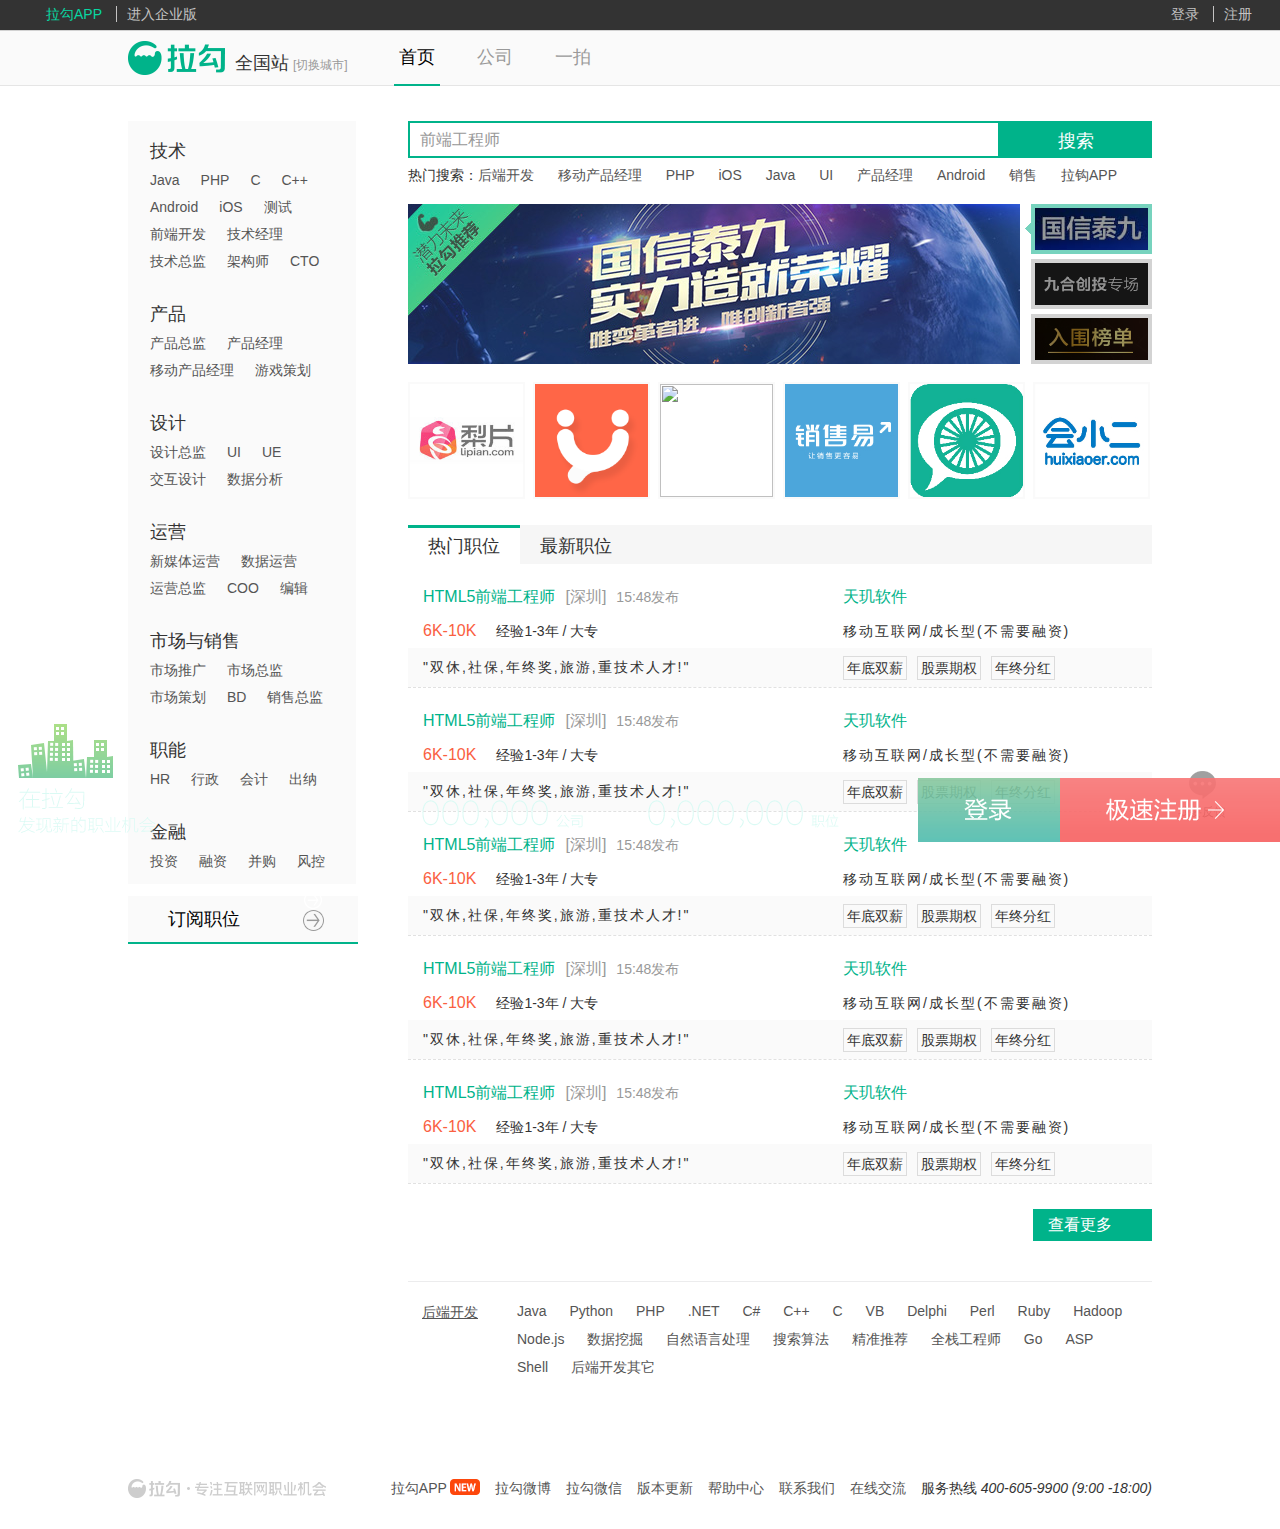
==== commit 39267e6a: "sc" ====
--- a/index.html
+++ b/index.html
@@ -1,7 +1,8 @@
-<!DOCTYPE html>
+﻿<!DOCTYPE html>
 <html>
 <head>
     <meta charset="UTF-8">
+     <link rel="icon" type="image/png" href="image/favicon_faed927.ico">
     <title>拉勾网-最专业的互联网招聘平台</title>
     <link type="text/css" rel="stylesheet" href="css/tab.css"/>
     <link type="text/css" rel="stylesheet" href="css/file.css"/>
@@ -17,7 +18,7 @@
                    class="bt_a2_a2" target="_blank">进入企业版</a>
             </div>
             <div class="bt_a4">
-                <a href="https://passport.lagou.com/login/login.html?ts=1451804127713&serviceId=lagou&service=http%253A%252F%252Fwww.lagou.com%252F&action=login&signature=848890E80B2CCBA3196E1BFE07830E96"
+                <a href="logo.html"
                    class="bt_a4_a1" target="_blank">登录</a>
                 <a href="" class="bt_a4_a2" target="_blank">注册</a>
             </div>
--- a/css/tab.css
+++ b/css/tab.css
@@ -522,19 +522,20 @@
 }
 
 .slider_1_a div h2 {
-    margin: 10px;
+    margin: 10px 8px 8px;
     font-size: 24px;
     height: 24px;
     line-height: 24px;
     overflow: hidden;
     text-align: center;
     color: white;
+    font-weight: 400;
 }
 
 .slider_1_a div em {
     display: block;
-    margin: 0 7px;
-    width: 99px;
+    margin: 0 6.5px;
+    width: 100px;
     height: 5px;
     background: white;
     opacity: 0.3;
@@ -543,6 +544,7 @@
 
 .slider_1_a div p {
     font-size: 12px;
+    line-height: 18px;
     margin: 6px 8px;
     color: white;
 }
--- a/css/file.css
+++ b/css/file.css
@@ -149,12 +149,11 @@
     font-size: 16px;
     width: 64px;
     color: #fff;
-    background: #00b38a url("../img/group_more.png") no-repeat 88px center;
+    background: #00b38a; url("../img/group_more.png") no-repeat 88px center;
     padding: 5px 40px 5px 15px;
     margin: 25px 0 0 625px;
     display: block;
 }
-
 .friend {
     width: 744px;
     padding: 15px 0 0;
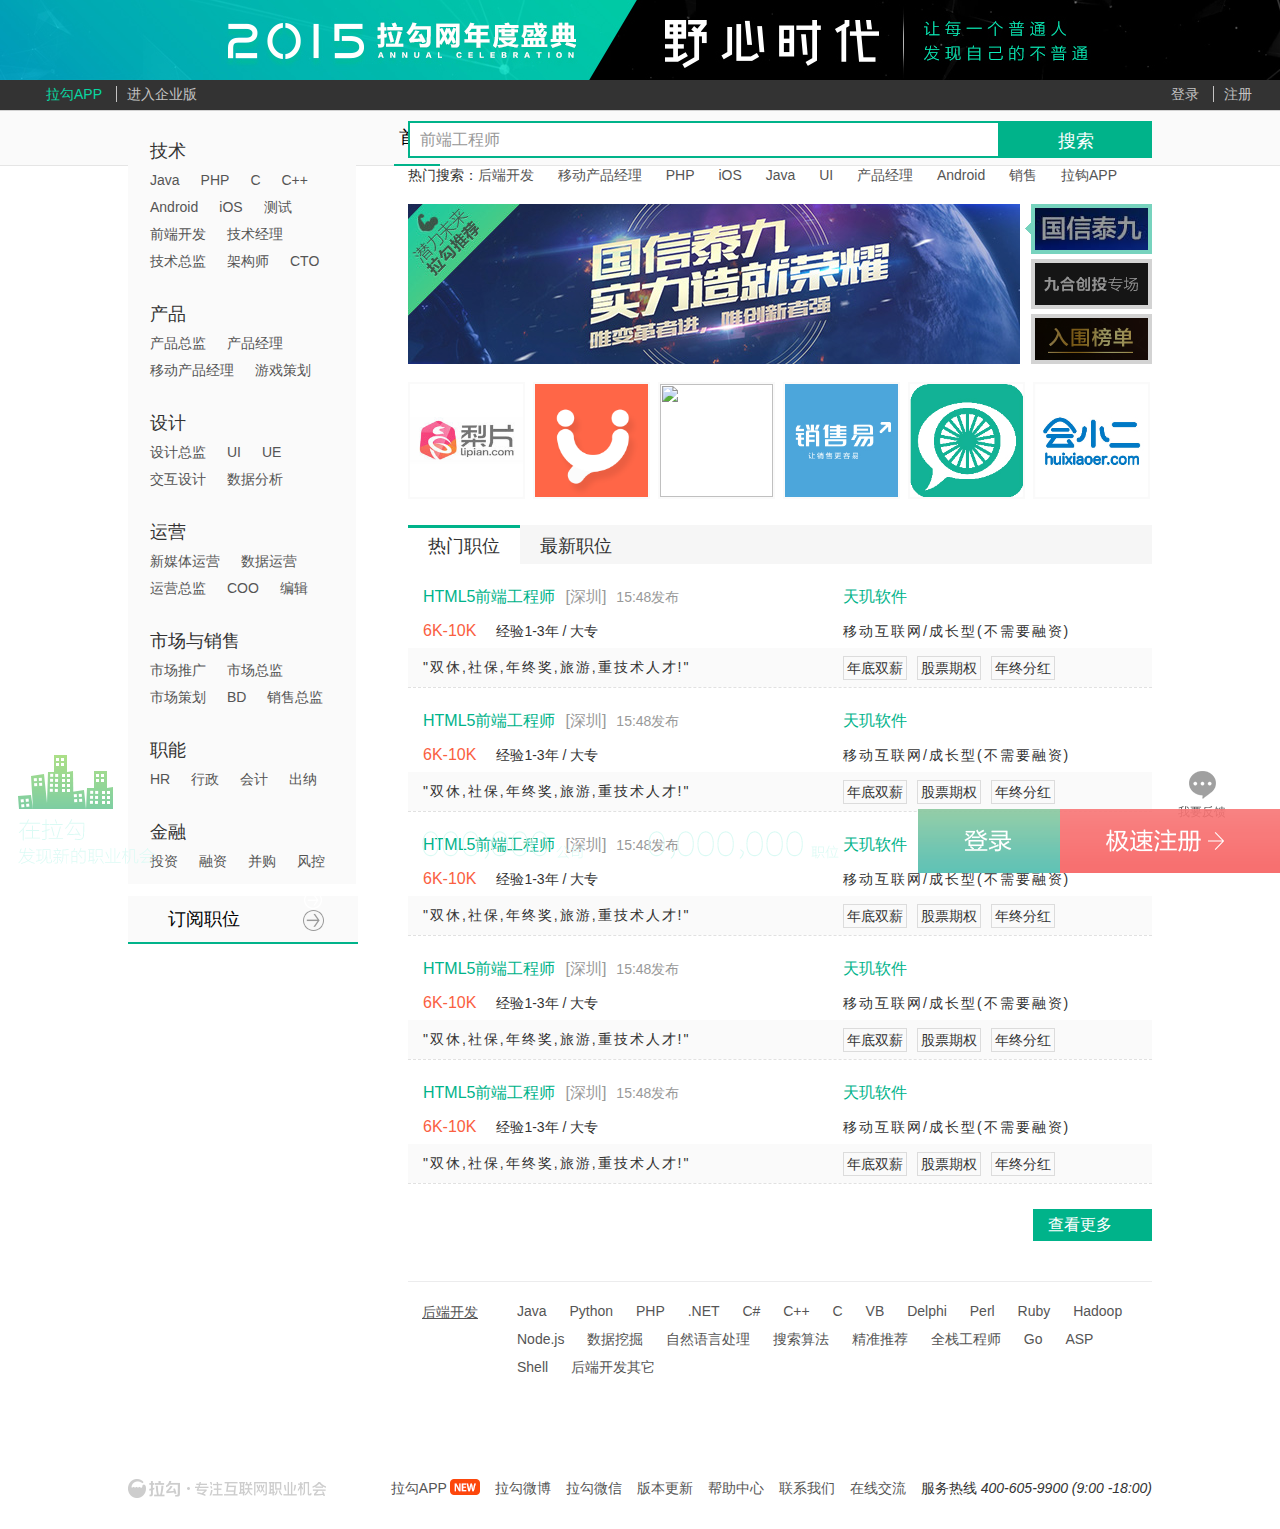
==== commit bbde774e: "dex" ====
--- a/index.html
+++ b/index.html
@@ -10,6 +10,7 @@
 <body>
 <!---页面开头--->
 <div class="bt_top">
+    <div class="bj"><a href="###"></a></div>
     <div class="bt_fir">
         <div class="bt">
             <div class="bt_a2">
--- a/css/file.css
+++ b/css/file.css
@@ -1,3 +1,9 @@
+.bj a{
+    display: block;
+    width: 100%;
+    height: 80px;
+    background: url("../image/CgpzWlaLhNSAZ94mAAEFkEYT9j0582.JPG")no-repeat -285px 0;
+}
 .file {
     width: 744px;
 }
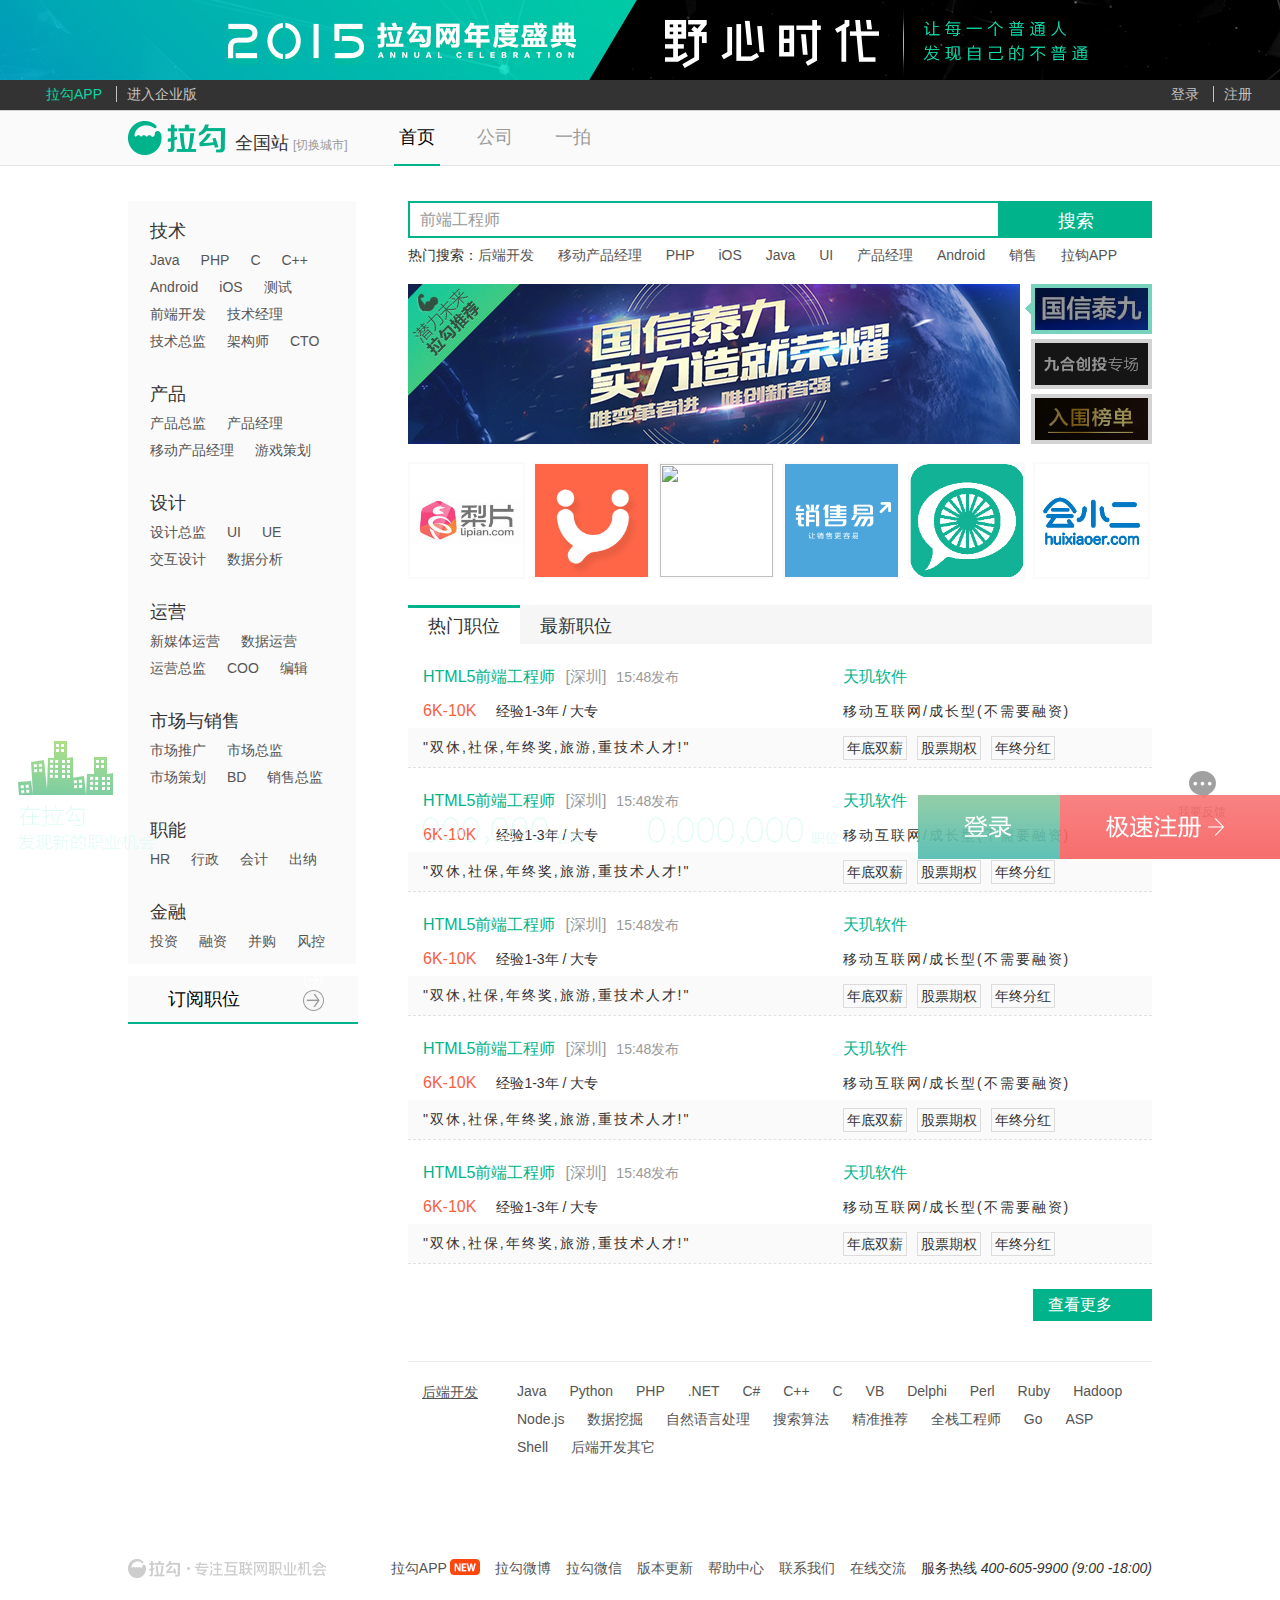
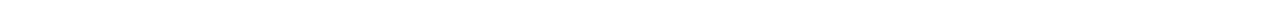
==== commit c7b04a21: "gxd" ====
--- a/index.html
+++ b/index.html
@@ -9,8 +9,9 @@
 </head>
 <body>
 <!---页面开头--->
+<div class="bj"><a href="###"></a></div>
 <div class="bt_top">
-    <div class="bj"><a href="###"></a></div>
+    
     <div class="bt_fir">
         <div class="bt">
             <div class="bt_a2">
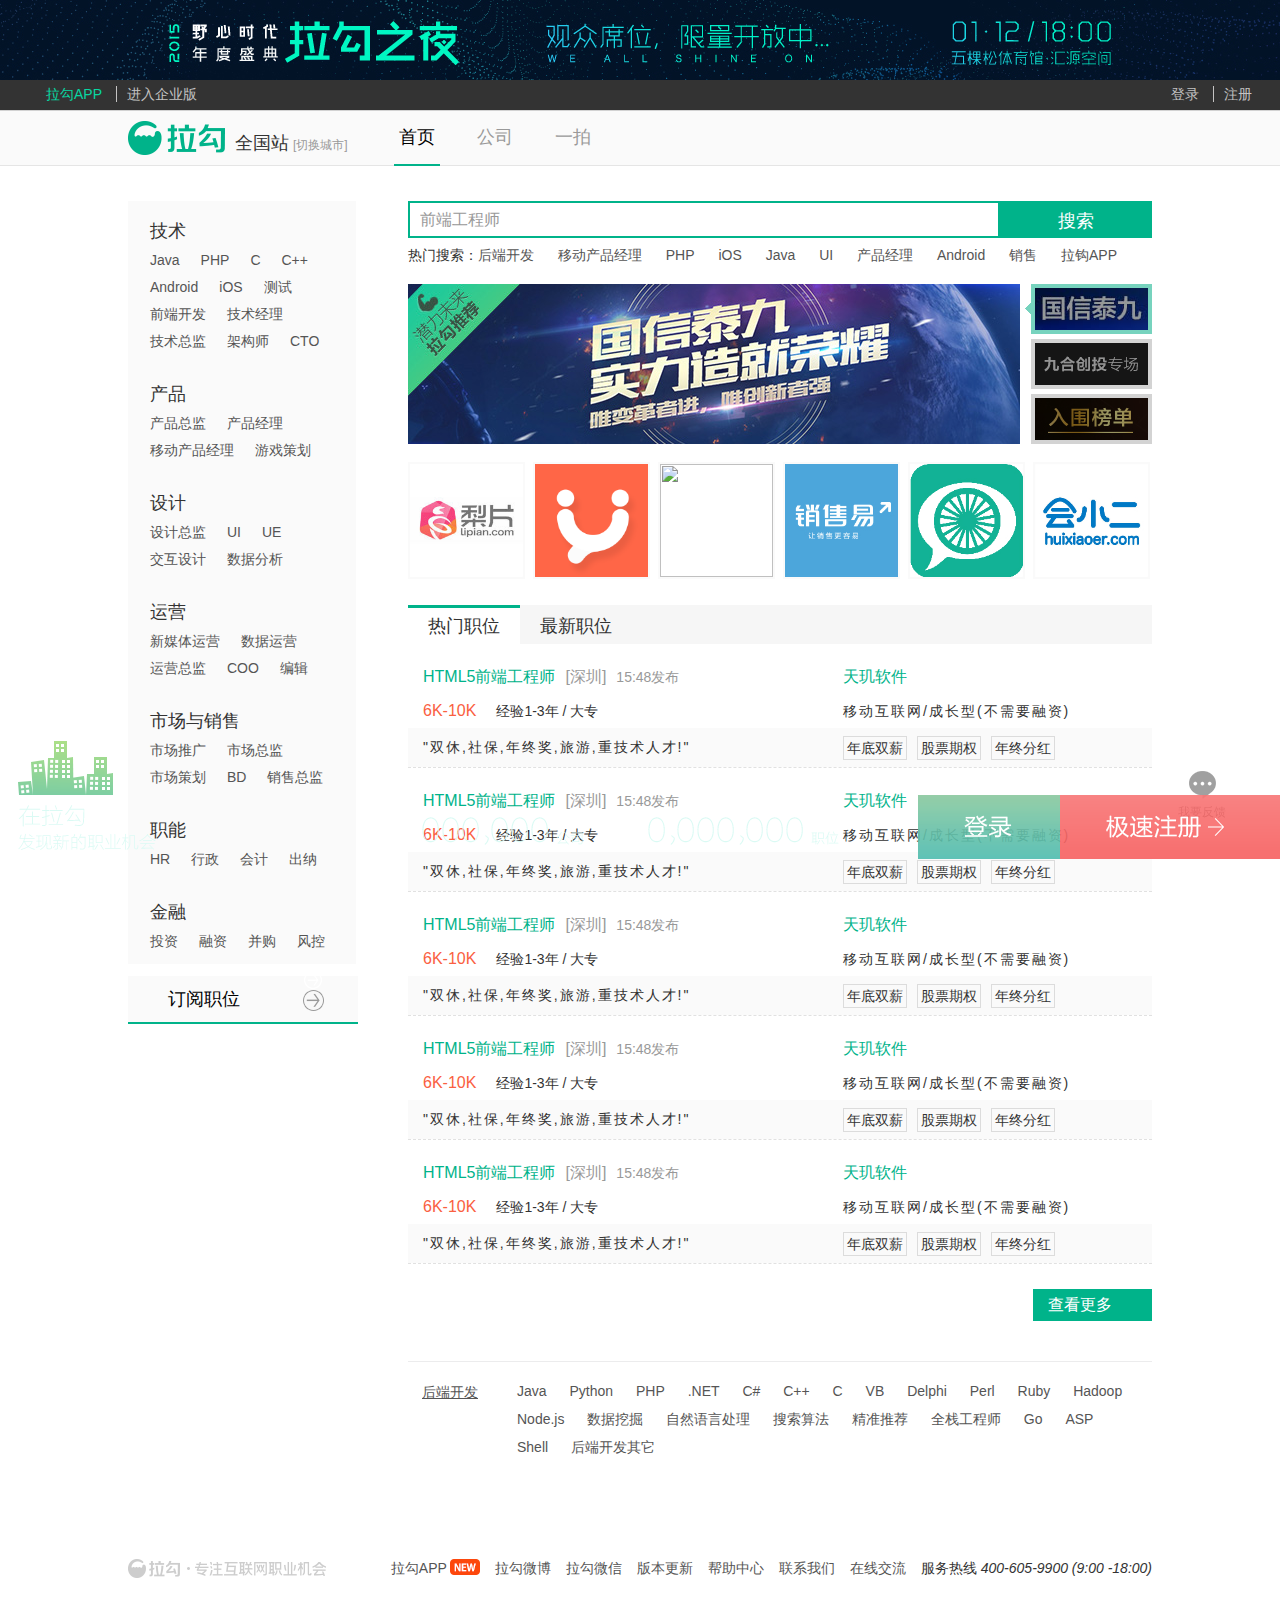
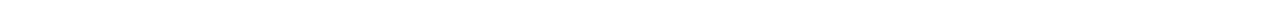
==== commit a38c9bf1: "sxs" ====
--- a/index.html
+++ b/index.html
@@ -2,6 +2,8 @@
 <html>
 <head>
     <meta charset="UTF-8">
+    <meta name="viewport"
+          content="width=device-width, user-scalable=no, initial-scale=1.0, maximum-scale=1.0, minimum-scale=1.0"/>
      <link rel="icon" type="image/png" href="image/favicon_faed927.ico">
     <title>拉勾网-最专业的互联网招聘平台</title>
     <link type="text/css" rel="stylesheet" href="css/tab.css"/>
--- a/css/file.css
+++ b/css/file.css
@@ -2,7 +2,9 @@
     display: block;
     width: 100%;
     height: 80px;
-    background: url("../image/CgpzWlaLhNSAZ94mAAEFkEYT9j0582.JPG")no-repeat -285px 0;
+    background: url("../image/CgqLKVaLp92Ac_yhAAH6mxf38E0986.JPG")no-repeat center center;
+    overflow: hidden;
+    text-indent: -999999em;
 }
 .file {
     width: 744px;
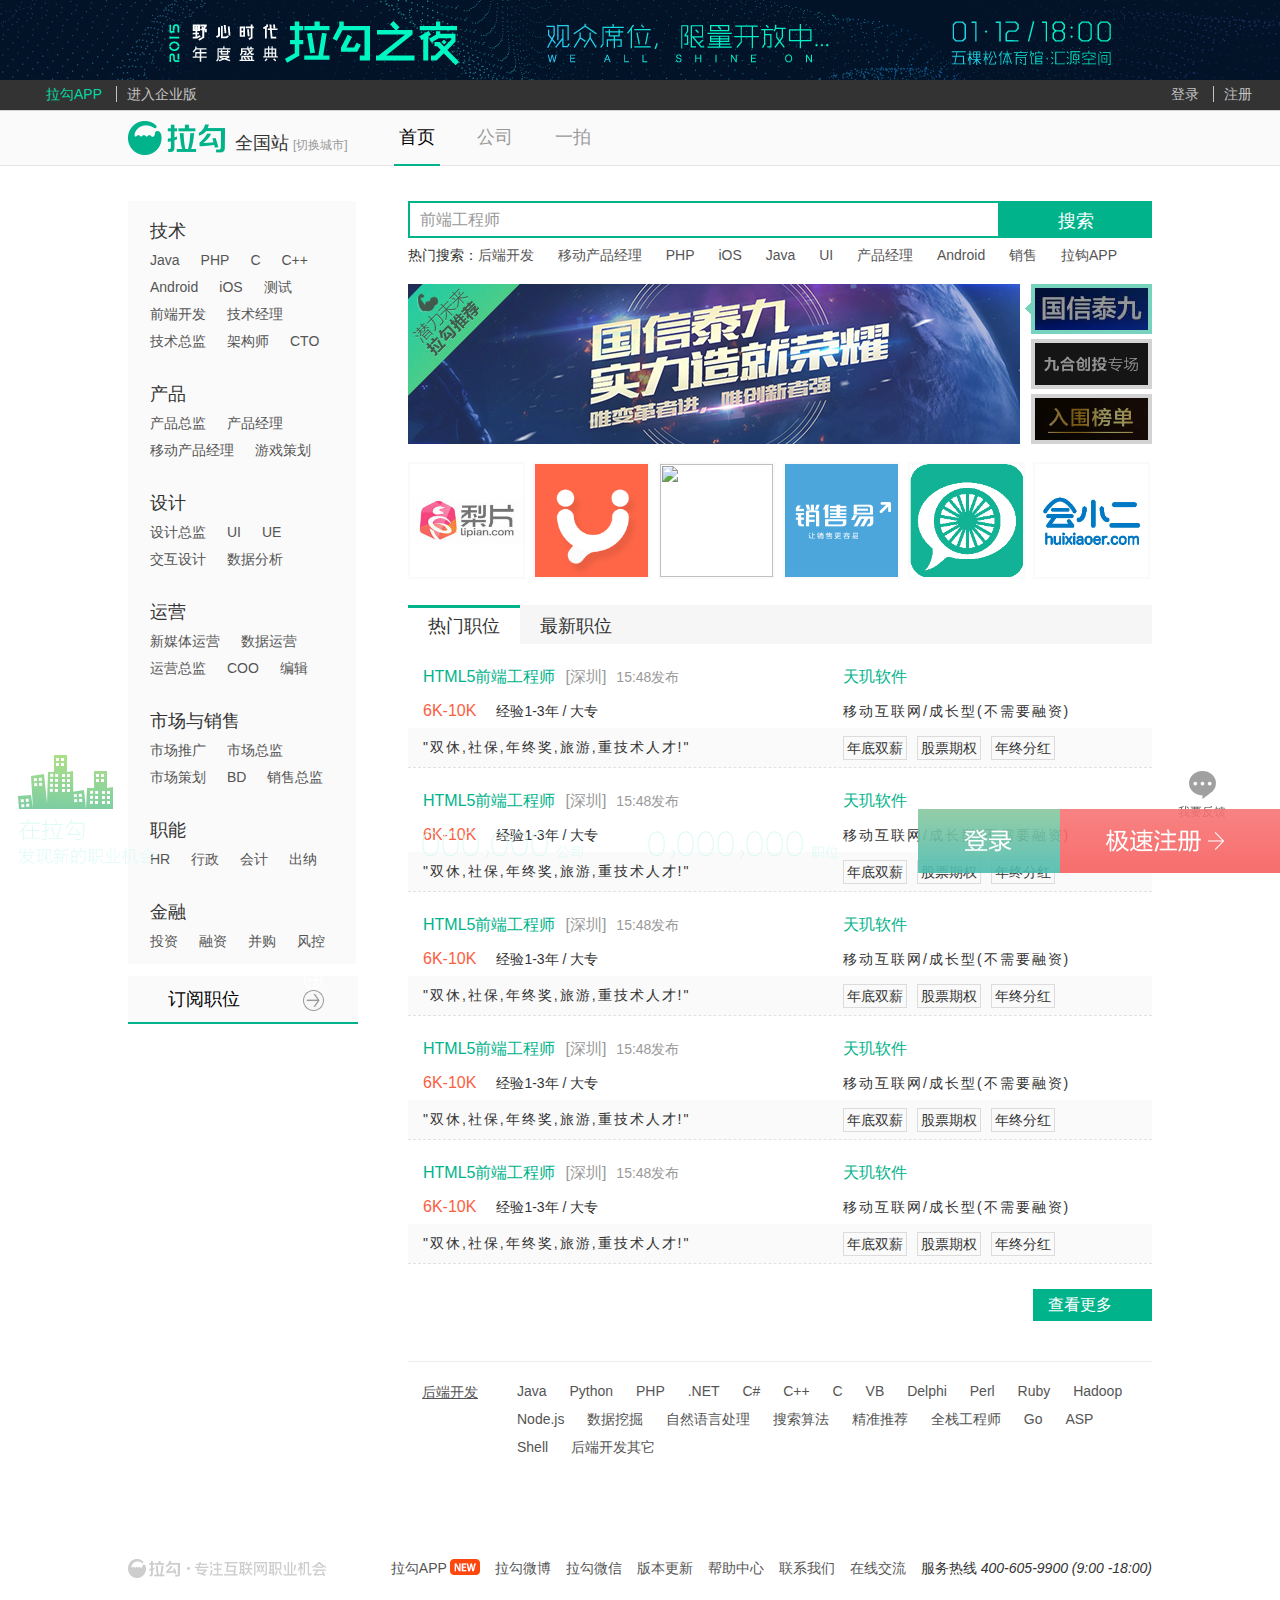
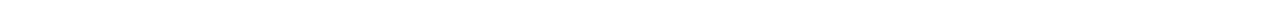
==== commit a5ecc3f5: "sd" ====
--- a/index.html
+++ b/index.html
@@ -2,8 +2,8 @@
 <html>
 <head>
     <meta charset="UTF-8">
-    <meta name="viewport"
-          content="width=device-width, user-scalable=no, initial-scale=1.0, maximum-scale=1.0, minimum-scale=1.0"/>
+    <!--<meta name="viewport"-->
+          <!--content="width=device-width, user-scalable=no, initial-scale=1.0, maximum-scale=1.0, minimum-scale=1.0"/>-->
      <link rel="icon" type="image/png" href="image/favicon_faed927.ico">
     <title>拉勾网-最专业的互联网招聘平台</title>
     <link type="text/css" rel="stylesheet" href="css/tab.css"/>
